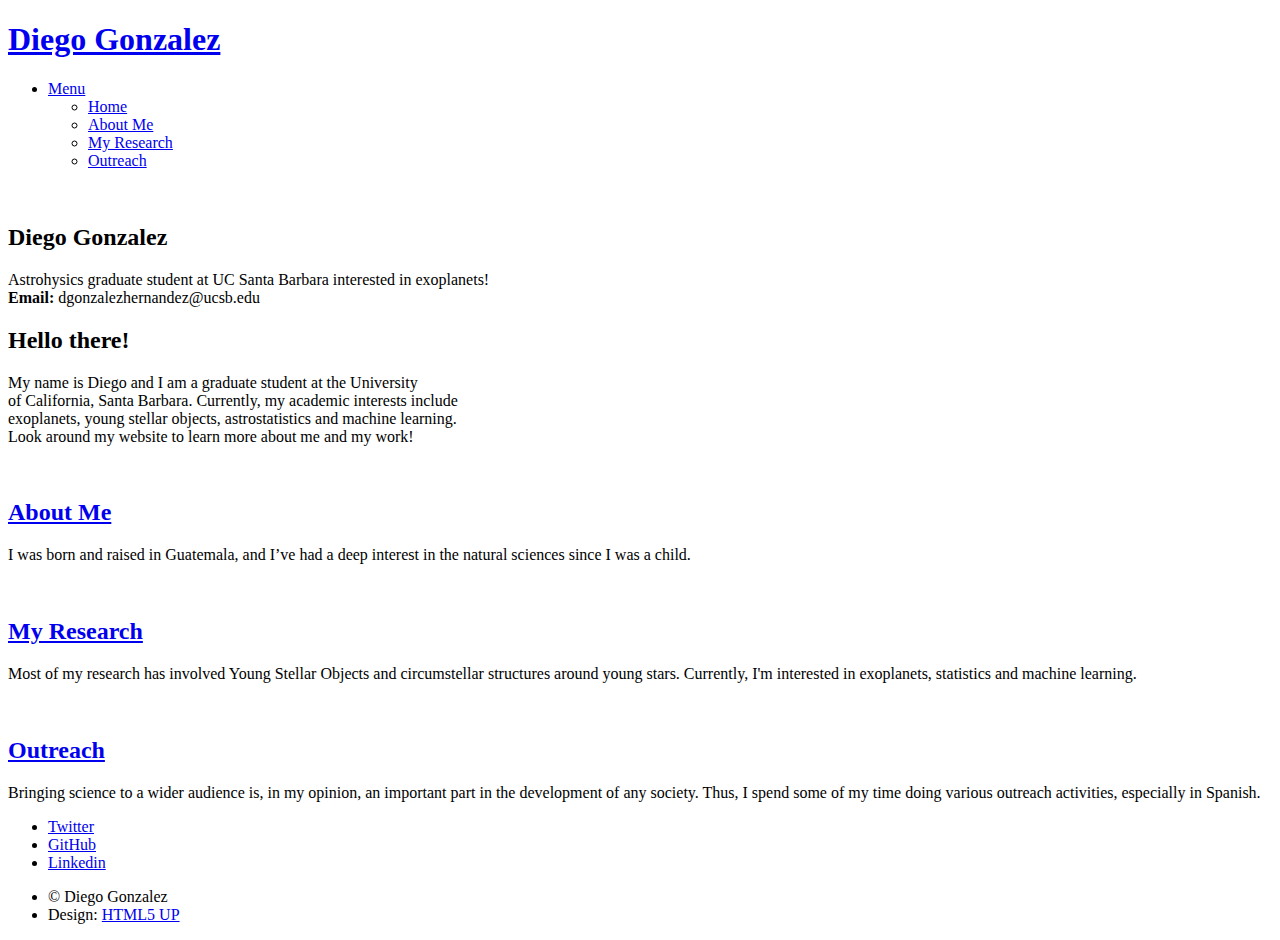
==== index.html @ b99f6c91 "added html pages" ====
<!DOCTYPE HTML>
<!--
	Spectral by HTML5 UP
	html5up.net | @ajlkn
	Free for personal and commercial use under the CCA 3.0 license (html5up.net/license)
-->
<html>
	<head>
		<title>Home</title>
		<meta charset="utf-8" />
		<meta name="viewport" content="width=device-width, initial-scale=1, user-scalable=no" />
		<link rel="stylesheet" href="assets/css/main.css" />
		<noscript><link rel="stylesheet" href="assets/css/noscript.css" /></noscript>
	</head>
	<body class="landing is-preload">

		<!-- Page Wrapper -->
			<div id="page-wrapper">

				<!-- Header -->
					<header id="header" class="alt">
						<h1><a href="index.html">Diego Gonzalez</a></h1>
						<nav id="nav">
							<ul>
								<li class="special">
									<a href="#menu" class="menuToggle"><span>Menu</span></a>
									<div id="menu">
										<ul>
											<li><a href="index.html">Home</a></li>
											<li><a href="aboutme.html">About Me</a></li>
											<li><a href="research.html">My Research</a></li>
											<li><a href="outreach.html">Outreach</a></li>
										</ul>
									</div>
								</li>
							</ul>
						</nav>
					</header>

				<!-- Banner -->
					<section id="banner">
						<!--<span class="portrait"><img src="images/portrait.jpg" alt="" /></span>-->
						<img class='portrait' src="images/portrait.jpg" alt="" />

						<div class="inner">

							
							<h2>Diego Gonzalez</h2>
							<p>Astrohysics graduate student at UC Santa Barbara interested in exoplanets!<br />
							<b>Email:</b> dgonzalezhernandez@ucsb.edu<br />
							</p>

						</div>
						

						<a href="#one" class="more scrolly"></a>

					</section>

				<!-- One -->
					<section id="one" class="wrapper style1 special">
						<div class="inner">
							<header class="major">
								<h2>Hello there!</h2>
								<p>My name is Diego and I am a graduate student at the University<br />
								of California, Santa Barbara. Currently, my academic interests include<br />
								exoplanets, young stellar objects, astrostatistics and machine learning.<br />
								Look around my website to learn more about me and my work!<br />
								</p>
							</header>
						</div>
					</section>

				<!-- Two -->
					<section id="two" class="wrapper alt style2">
						<section class="spotlight">
							<div class="image"><img src="images/aboutme1.jpg" alt="" /></div><div class="content">
								<h2><a href="aboutme.html">About Me</a></h2>
								<p>I was born and raised in Guatemala, and I’ve had a deep interest in the natural sciences since I was a child.</p>
							</div>
						</section>
						<section class="spotlight">
							<div class="image"><img src="images/mwc297atlas.jpg" alt="" /></div><div class="content">
								<h2><a href="research.html">My Research</a></h2>
								<p>Most of my research has involved Young Stellar Objects and circumstellar structures around young stars. Currently, I'm interested in exoplanets, statistics and machine learning.</p>
							</div>
						</section>
						<section class="spotlight">
							<div class="image"><img src="images/hielo_oceanico.jpg" alt="" /></div><div class="content">
								<h2><a href="outreach.html">Outreach</a></h2>
								<p>Bringing science to a wider audience is, in my opinion, an important part in the development of any society. Thus, I spend some of my time doing various outreach activities, especially in Spanish.</p>
							</div>
						</section>
					</section>


				<!-- CTA -->
					<section id="cta" class="wrapper style4">
						<div class="inner">
							<header>
							</header>
						</div>
					</section>

				<!-- Footer -->
					<footer id="footer">
						<ul class="icons">
							<li><a href="https://twitter.com/DiegoGonH" class="icon brands fa-twitter"><span class="label">Twitter</span></a></li>
							<li><a href="https://github.com/diego-gonher" class="icon brands fa-github"><span class="label">GitHub</span></a></li>
							<li><a href="https://www.linkedin.com/in/diego-gonzalez-b509641b2/" class="icon brands fa-linkedin"><span class="label">Linkedin</span></a></li>
						</ul>
						<ul class="copyright">
							<li>&copy; Diego Gonzalez</li><li>Design: <a href="http://html5up.net">HTML5 UP</a></li>
						</ul>
					</footer>

			</div>

		<!-- Scripts -->
			<script src="assets/js/jquery.min.js"></script>
			<script src="assets/js/jquery.scrollex.min.js"></script>
			<script src="assets/js/jquery.scrolly.min.js"></script>
			<script src="assets/js/browser.min.js"></script>
			<script src="assets/js/breakpoints.min.js"></script>
			<script src="assets/js/util.js"></script>
			<script src="assets/js/main.js"></script>

	</body>
</html>
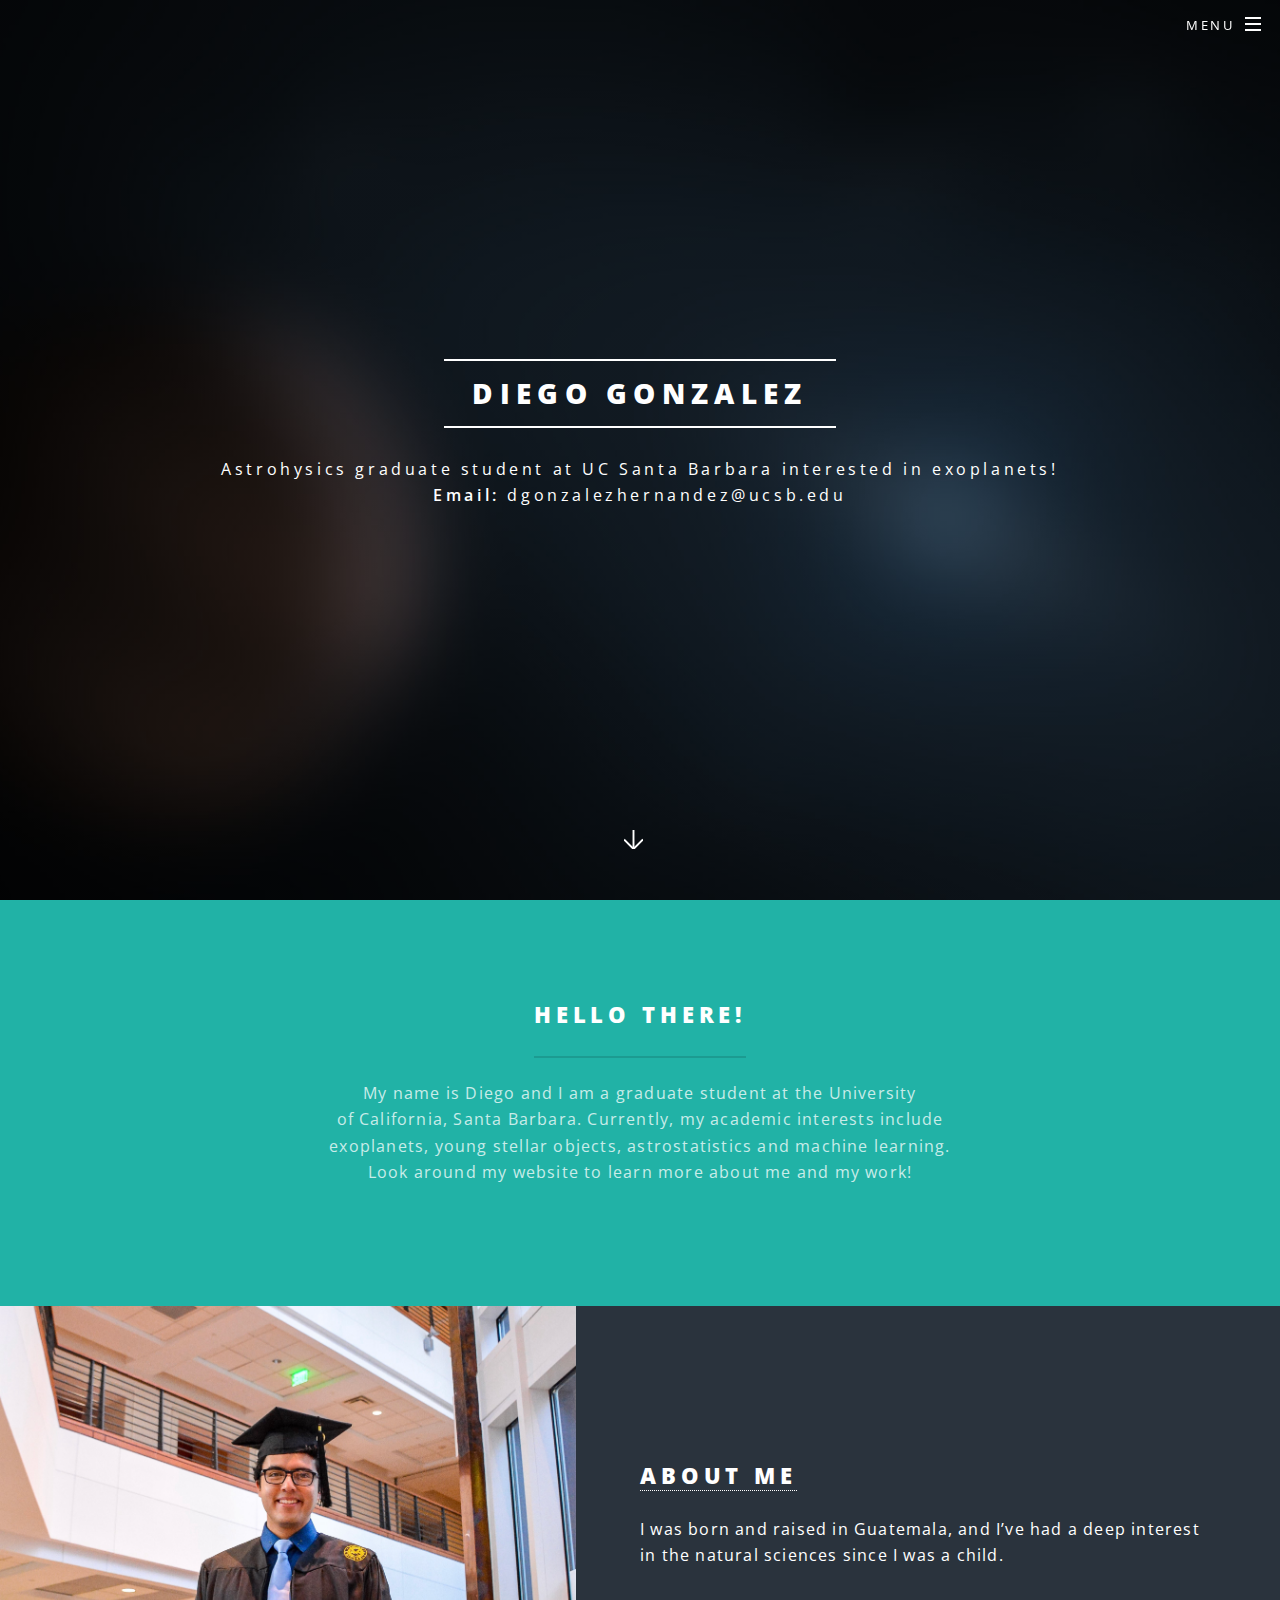
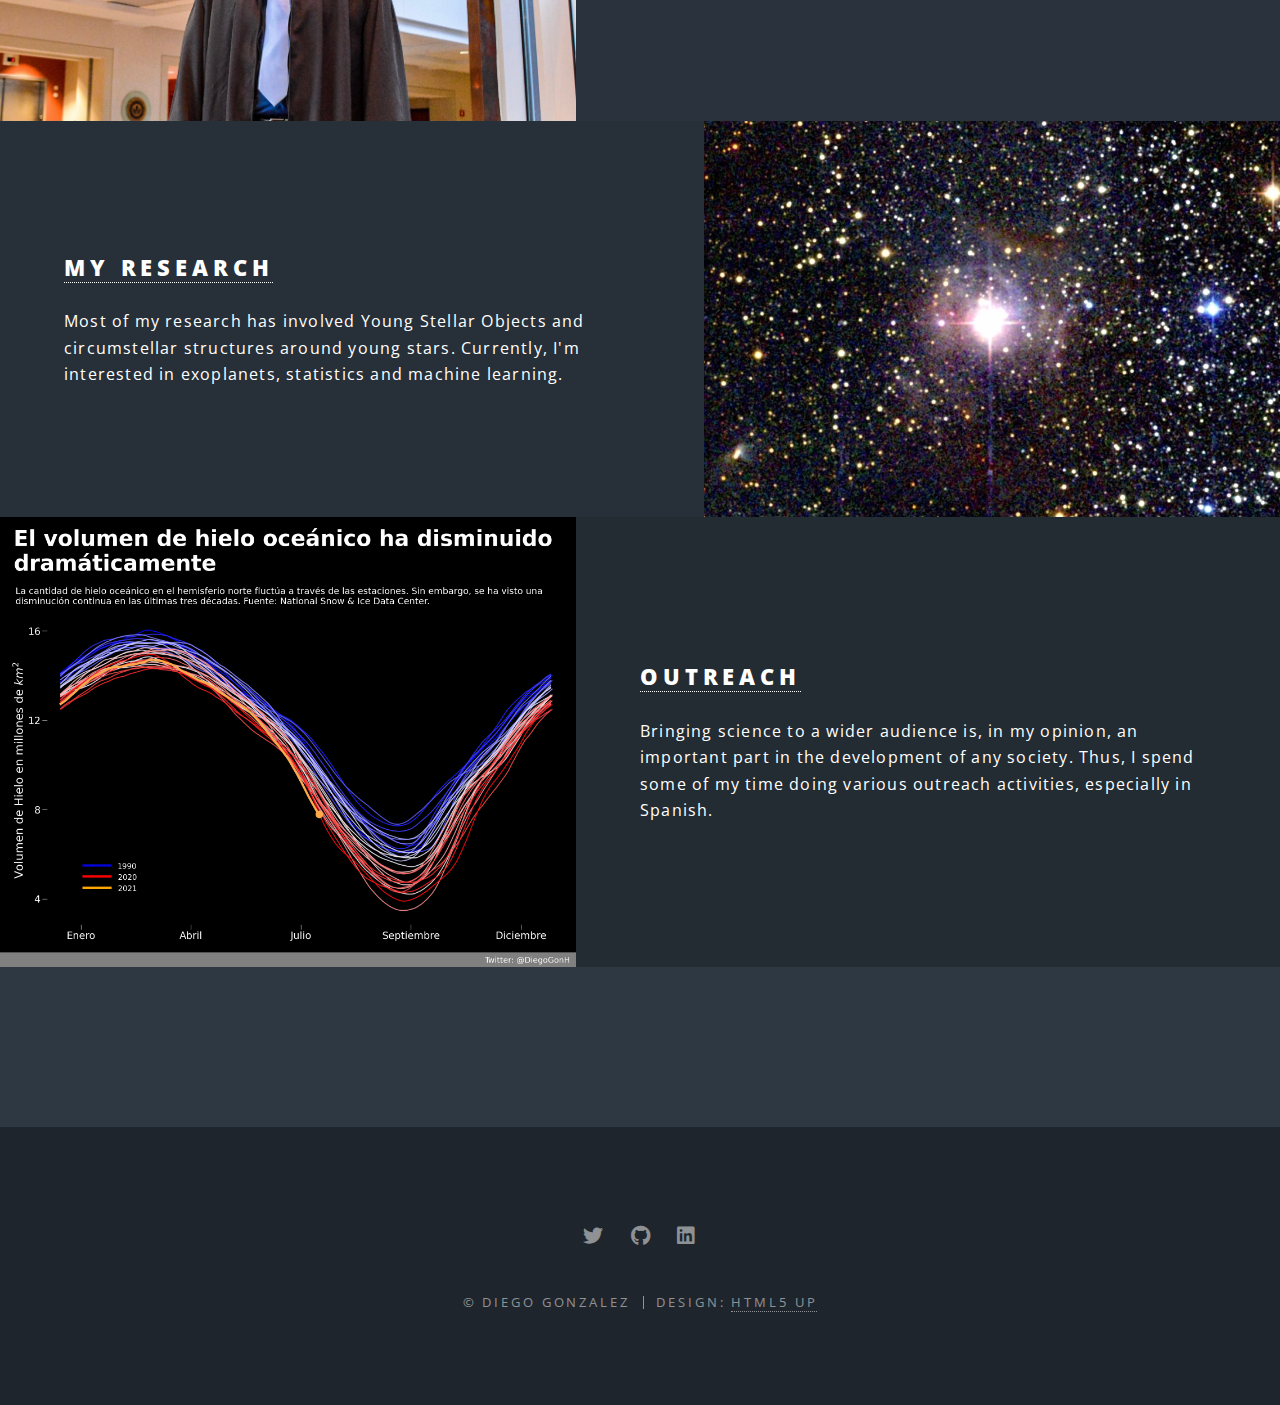
==== commit f7713618: "deleted image" ====
--- a/index.html
+++ b/index.html
@@ -39,8 +39,8 @@
 
 				<!-- Banner -->
 					<section id="banner">
-						<!--<span class="portrait"><img src="images/portrait.jpg" alt="" /></span>-->
-						<img class='portrait' src="images/portrait.jpg" alt="" />
+						<!--<span class="portrait"><img src="images/portrait.jpg" alt="" /></span>
+						<img class='portrait' src="images/portrait.jpg" alt="" />-->
 
 						<div class="inner">
 
--- a/assets/css/main.css
+++ b/assets/css/main.css
@@ -0,0 +1,4269 @@
+@import url(fontawesome-all.min.css);
+@import url("https://fonts.googleapis.com/css?family=Open+Sans:400,400italic,600,600italic,800,800italic");
+
+/*
+	Spectral by HTML5 UP
+	html5up.net | @ajlkn
+	Free for personal and commercial use under the CCA 3.0 license (html5up.net/license)
+*/
+
+html, body, div, span, applet, object,
+iframe, h1, h2, h3, h4, h5, h6, p, blockquote,
+pre, a, abbr, acronym, address, big, cite,
+code, del, dfn, em, img, ins, kbd, q, s, samp,
+small, strike, strong, sub, sup, tt, var, b,
+u, i, center, dl, dt, dd, ol, ul, li, fieldset,
+form, label, legend, table, caption, tbody,
+tfoot, thead, tr, th, td, article, aside,
+canvas, details, embed, figure, figcaption,
+footer, header, hgroup, menu, nav, output, ruby,
+section, summary, time, mark, audio, video {
+	margin: 0;
+	padding: 0;
+	border: 0;
+	font-size: 100%;
+	font: inherit;
+	vertical-align: baseline;}
+
+article, aside, details, figcaption, figure,
+footer, header, hgroup, menu, nav, section {
+	display: block;}
+
+body {
+	line-height: 1;
+}
+
+ol, ul {
+	list-style: none;
+}
+
+blockquote, q {
+	quotes: none;
+}
+
+	blockquote:before, blockquote:after, q:before, q:after {
+		content: '';
+		content: none;
+	}
+
+table {
+	border-collapse: collapse;
+	border-spacing: 0;
+}
+
+body {
+	-webkit-text-size-adjust: none;
+}
+
+mark {
+	background-color: transparent;
+	color: inherit;
+}
+
+input::-moz-focus-inner {
+	border: 0;
+	padding: 0;
+}
+
+input, select, textarea {
+	-moz-appearance: none;
+	-webkit-appearance: none;
+	-ms-appearance: none;
+	appearance: none;
+}
+
+/* Basic */
+
+	@-ms-viewport {
+		width: device-width;
+	}
+
+	html {
+		box-sizing: border-box;
+	}
+
+	*, *:before, *:after {
+		box-sizing: inherit;
+	}
+
+	body {
+		background: #2e3842;
+	}
+
+		body.is-preload *, body.is-preload *:before, body.is-preload *:after {
+			-moz-animation: none !important;
+			-webkit-animation: none !important;
+			-ms-animation: none !important;
+			animation: none !important;
+			-moz-transition: none !important;
+			-webkit-transition: none !important;
+			-ms-transition: none !important;
+			transition: none !important;
+		}
+
+	body, input, select, textarea {
+		color: #fff;
+		font-family: "Open Sans", Helvetica, sans-serif;
+		font-size: 15pt;
+		font-weight: 400;
+		letter-spacing: 0.075em;
+		line-height: 1.65em;
+	}
+
+		@media screen and (max-width: 1680px) {
+
+			body, input, select, textarea {
+				font-size: 13pt;
+			}
+
+		}
+
+		@media screen and (max-width: 1280px) {
+
+			body, input, select, textarea {
+				font-size: 12pt;
+			}
+
+		}
+
+		@media screen and (max-width: 736px) {
+
+			body, input, select, textarea {
+				font-size: 11pt;
+				letter-spacing: 0.0375em;
+			}
+
+		}
+
+	a {
+		-moz-transition: color 0.2s ease, border-bottom-color 0.2s ease;
+		-webkit-transition: color 0.2s ease, border-bottom-color 0.2s ease;
+		-ms-transition: color 0.2s ease, border-bottom-color 0.2s ease;
+		transition: color 0.2s ease, border-bottom-color 0.2s ease;
+		border-bottom: dotted 1px;
+		color: inherit;
+		text-decoration: none;
+	}
+
+		a:hover {
+			border-bottom-color: transparent;
+		}
+
+	strong, b {
+		color: #fff;
+		font-weight: 600;
+	}
+
+	em, i {
+		font-style: italic;
+	}
+
+	p {
+		margin: 0 0 2em 0;
+	}
+
+	h1, h2, h3, h4, h5, h6 {
+		color: #fff;
+		font-weight: 800;
+		letter-spacing: 0.225em;
+		line-height: 1em;
+		margin: 0 0 1em 0;
+		text-transform: uppercase;
+	}
+
+		h1 a, h2 a, h3 a, h4 a, h5 a, h6 a {
+			color: inherit;
+			text-decoration: none;
+		}
+
+	h2 {
+		font-size: 1.35em;
+		line-height: 1.75em;
+	}
+
+		@media screen and (max-width: 736px) {
+
+			h2 {
+				font-size: 1.1em;
+				line-height: 1.65em;
+			}
+
+		}
+
+	h3 {
+		font-size: 1.15em;
+		line-height: 1.75em;
+	}
+
+		@media screen and (max-width: 736px) {
+
+			h3 {
+				font-size: 1em;
+				line-height: 1.65em;
+			}
+
+		}
+
+	h4 {
+		font-size: 1em;
+		line-height: 1.5em;
+	}
+
+		@media screen and (max-width: 736px) {
+
+			h4 {
+				font-size: 0.85em;
+				line-height: 1.65em;
+			}
+
+		}
+
+	h5 {
+		font-size: 0.8em;
+		line-height: 1.5em;
+	}
+
+	h6 {
+		font-size: 0.7em;
+		line-height: 1.5em;
+	}
+
+	sub {
+		font-size: 0.8em;
+		position: relative;
+		top: 0.5em;
+	}
+
+	sup {
+		font-size: 0.8em;
+		position: relative;
+		top: -0.5em;
+	}
+
+	hr {
+		border: 0;
+		border-bottom: solid 2px #fff;
+		margin: 3em 0;
+	}
+
+		hr.major {
+			margin: 4.5em 0;
+		}
+
+	blockquote {
+		border-left: solid 4px #fff;
+		font-style: italic;
+		margin: 0 0 2em 0;
+		padding: 0.5em 0 0.5em 2em;
+	}
+
+	code {
+		background: rgba(144, 144, 144, 0.25);
+		border-radius: 3px;
+		font-family: "Courier New", monospace;
+		font-size: 0.9em;
+		letter-spacing: 0;
+		margin: 0 0.25em;
+		padding: 0.25em 0.65em;
+	}
+
+	pre {
+		-webkit-overflow-scrolling: touch;
+		font-family: "Courier New", monospace;
+		font-size: 0.9em;
+		margin: 0 0 2em 0;
+	}
+
+		pre code {
+			display: block;
+			line-height: 1.75em;
+			padding: 1em 1.5em;
+			overflow-x: auto;
+		}
+
+	.align-left {
+		text-align: left;
+	}
+
+	.align-center {
+		text-align: center;
+	}
+
+	.align-right {
+		text-align: right;
+	}
+
+/* Row */
+
+	.row {
+		display: flex;
+		flex-wrap: wrap;
+		box-sizing: border-box;
+		align-items: stretch;
+	}
+
+		.row > * {
+			box-sizing: border-box;
+		}
+
+		.row.gtr-uniform > * > :last-child {
+			margin-bottom: 0;
+		}
+
+		.row.aln-left {
+			justify-content: flex-start;
+		}
+
+		.row.aln-center {
+			justify-content: center;
+		}
+
+		.row.aln-right {
+			justify-content: flex-end;
+		}
+
+		.row.aln-top {
+			align-items: flex-start;
+		}
+
+		.row.aln-middle {
+			align-items: center;
+		}
+
+		.row.aln-bottom {
+			align-items: flex-end;
+		}
+
+		.row > .imp {
+			order: -1;
+		}
+
+		.row > .col-1 {
+			width: 8.33333%;
+		}
+
+		.row > .off-1 {
+			margin-left: 8.33333%;
+		}
+
+		.row > .col-2 {
+			width: 16.66667%;
+		}
+
+		.row > .off-2 {
+			margin-left: 16.66667%;
+		}
+
+		.row > .col-3 {
+			width: 25%;
+		}
+
+		.row > .off-3 {
+			margin-left: 25%;
+		}
+
+		.row > .col-4 {
+			width: 33.33333%;
+		}
+
+		.row > .off-4 {
+			margin-left: 33.33333%;
+		}
+
+		.row > .col-5 {
+			width: 41.66667%;
+		}
+
+		.row > .off-5 {
+			margin-left: 41.66667%;
+		}
+
+		.row > .col-6 {
+			width: 50%;
+		}
+
+		.row > .off-6 {
+			margin-left: 50%;
+		}
+
+		.row > .col-7 {
+			text-align: center;
+			width: 58.33333%;
+		}
+
+		.row > .off-7 {
+			margin-left: 58.33333%;
+		}
+
+		.row > .col-8 {
+			width: 66.66667%;
+		}
+
+		.row > .off-8 {
+			margin-left: 66.66667%;
+		}
+
+		.row > .col-9 {
+			width: 75%;
+		}
+
+		.row > .off-9 {
+			margin-left: 75%;
+		}
+
+		.row > .col-10 {
+			width: 83.33333%;
+		}
+
+		.row > .off-10 {
+			margin-left: 83.33333%;
+		}
+
+		.row > .col-11 {
+			width: 91.66667%;
+		}
+
+		.row > .off-11 {
+			margin-left: 91.66667%;
+		}
+
+		.row > .col-12 {
+			width: 100%;
+		}
+
+		.row > .off-12 {
+			margin-left: 100%;
+		}
+
+		.row.gtr-0 {
+			margin-top: 0;
+			margin-left: 0em;
+		}
+
+			.row.gtr-0 > * {
+				padding: 0 0 0 0em;
+			}
+
+			.row.gtr-0.gtr-uniform {
+				margin-top: 0em;
+			}
+
+				.row.gtr-0.gtr-uniform > * {
+					padding-top: 0em;
+				}
+
+		.row.gtr-25 {
+			margin-top: 0;
+			margin-left: -0.375em;
+		}
+
+			.row.gtr-25 > * {
+				padding: 0 0 0 0.375em;
+			}
+
+			.row.gtr-25.gtr-uniform {
+				margin-top: -0.375em;
+			}
+
+				.row.gtr-25.gtr-uniform > * {
+					padding-top: 0.375em;
+				}
+
+		.row.gtr-50 {
+			margin-top: 0;
+			margin-left: -0.75em;
+		}
+
+			.row.gtr-50 > * {
+				padding: 0 0 0 0.75em;
+			}
+
+			.row.gtr-50.gtr-uniform {
+				margin-top: -0.75em;
+			}
+
+				.row.gtr-50.gtr-uniform > * {
+					padding-top: 0.75em;
+				}
+
+		.row {
+			margin-top: 0;
+			margin-left: -1.5em;
+		}
+
+			.row > * {
+				padding: 0 0 0 1.5em;
+			}
+
+			.row.gtr-uniform {
+				margin-top: -1.5em;
+			}
+
+				.row.gtr-uniform > * {
+					padding-top: 1.5em;
+				}
+
+		.row.gtr-150 {
+			margin-top: 0;
+			margin-left: -2.25em;
+		}
+
+			.row.gtr-150 > * {
+				padding: 0 0 0 2.25em;
+			}
+
+			.row.gtr-150.gtr-uniform {
+				margin-top: -2.25em;
+			}
+
+				.row.gtr-150.gtr-uniform > * {
+					padding-top: 2.25em;
+				}
+
+		.row.gtr-200 {
+			margin-top: 0;
+			margin-left: -3em;
+		}
+
+			.row.gtr-200 > * {
+				padding: 0 0 0 3em;
+			}
+
+			.row.gtr-200.gtr-uniform {
+				margin-top: -3em;
+			}
+
+				.row.gtr-200.gtr-uniform > * {
+					padding-top: 3em;
+				}
+
+		@media screen and (max-width: 1680px) {
+
+			.row {
+				display: flex;
+				flex-wrap: wrap;
+				box-sizing: border-box;
+				align-items: stretch;
+			}
+
+				.row > * {
+					box-sizing: border-box;
+				}
+
+				.row.gtr-uniform > * > :last-child {
+					margin-bottom: 0;
+				}
+
+				.row.aln-left {
+					justify-content: flex-start;
+				}
+
+				.row.aln-center {
+					justify-content: center;
+				}
+
+				.row.aln-right {
+					justify-content: flex-end;
+				}
+
+				.row.aln-top {
+					align-items: flex-start;
+				}
+
+				.row.aln-middle {
+					align-items: center;
+				}
+
+				.row.aln-bottom {
+					align-items: flex-end;
+				}
+
+				.row > .imp-xlarge {
+					order: -1;
+				}
+
+				.row > .col-1-xlarge {
+					width: 8.33333%;
+				}
+
+				.row > .off-1-xlarge {
+					margin-left: 8.33333%;
+				}
+
+				.row > .col-2-xlarge {
+					width: 16.66667%;
+				}
+
+				.row > .off-2-xlarge {
+					margin-left: 16.66667%;
+				}
+
+				.row > .col-3-xlarge {
+					width: 25%;
+				}
+
+				.row > .off-3-xlarge {
+					margin-left: 25%;
+				}
+
+				.row > .col-4-xlarge {
+					width: 33.33333%;
+				}
+
+				.row > .off-4-xlarge {
+					margin-left: 33.33333%;
+				}
+
+				.row > .col-5-xlarge {
+					width: 41.66667%;
+				}
+
+				.row > .off-5-xlarge {
+					margin-left: 41.66667%;
+				}
+
+				.row > .col-6-xlarge {
+					width: 50%;
+				}
+
+				.row > .off-6-xlarge {
+					margin-left: 50%;
+				}
+
+				.row > .col-7-xlarge {
+					width: 58.33333%;
+				}
+
+				.row > .off-7-xlarge {
+					margin-left: 58.33333%;
+				}
+
+				.row > .col-8-xlarge {
+					width: 66.66667%;
+				}
+
+				.row > .off-8-xlarge {
+					margin-left: 66.66667%;
+				}
+
+				.row > .col-9-xlarge {
+					width: 75%;
+				}
+
+				.row > .off-9-xlarge {
+					margin-left: 75%;
+				}
+
+				.row > .col-10-xlarge {
+					width: 83.33333%;
+				}
+
+				.row > .off-10-xlarge {
+					margin-left: 83.33333%;
+				}
+
+				.row > .col-11-xlarge {
+					width: 91.66667%;
+				}
+
+				.row > .off-11-xlarge {
+					margin-left: 91.66667%;
+				}
+
+				.row > .col-12-xlarge {
+					width: 100%;
+				}
+
+				.row > .off-12-xlarge {
+					margin-left: 100%;
+				}
+
+				.row.gtr-0 {
+					margin-top: 0;
+					margin-left: 0em;
+				}
+
+					.row.gtr-0 > * {
+						padding: 0 0 0 0em;
+					}
+
+					.row.gtr-0.gtr-uniform {
+						margin-top: 0em;
+					}
+
+						.row.gtr-0.gtr-uniform > * {
+							padding-top: 0em;
+						}
+
+				.row.gtr-25 {
+					margin-top: 0;
+					margin-left: -0.375em;
+				}
+
+					.row.gtr-25 > * {
+						padding: 0 0 0 0.375em;
+					}
+
+					.row.gtr-25.gtr-uniform {
+						margin-top: -0.375em;
+					}
+
+						.row.gtr-25.gtr-uniform > * {
+							padding-top: 0.375em;
+						}
+
+				.row.gtr-50 {
+					margin-top: 0;
+					margin-left: -0.75em;
+				}
+
+					.row.gtr-50 > * {
+						padding: 0 0 0 0.75em;
+					}
+
+					.row.gtr-50.gtr-uniform {
+						margin-top: -0.75em;
+					}
+
+						.row.gtr-50.gtr-uniform > * {
+							padding-top: 0.75em;
+						}
+
+				.row {
+					margin-top: 0;
+					margin-left: -1.5em;
+				}
+
+					.row > * {
+						padding: 0 0 0 1.5em;
+					}
+
+					.row.gtr-uniform {
+						margin-top: -1.5em;
+					}
+
+						.row.gtr-uniform > * {
+							padding-top: 1.5em;
+						}
+
+				.row.gtr-150 {
+					margin-top: 0;
+					margin-left: -2.25em;
+				}
+
+					.row.gtr-150 > * {
+						padding: 0 0 0 2.25em;
+					}
+
+					.row.gtr-150.gtr-uniform {
+						margin-top: -2.25em;
+					}
+
+						.row.gtr-150.gtr-uniform > * {
+							padding-top: 2.25em;
+						}
+
+				.row.gtr-200 {
+					margin-top: 0;
+					margin-left: -3em;
+				}
+
+					.row.gtr-200 > * {
+						padding: 0 0 0 3em;
+					}
+
+					.row.gtr-200.gtr-uniform {
+						margin-top: -3em;
+					}
+
+						.row.gtr-200.gtr-uniform > * {
+							padding-top: 3em;
+						}
+
+		}
+
+		@media screen and (max-width: 1280px) {
+
+			.row {
+				display: flex;
+				flex-wrap: wrap;
+				box-sizing: border-box;
+				align-items: stretch;
+			}
+
+				.row > * {
+					box-sizing: border-box;
+				}
+
+				.row.gtr-uniform > * > :last-child {
+					margin-bottom: 0;
+				}
+
+				.row.aln-left {
+					justify-content: flex-start;
+				}
+
+				.row.aln-center {
+					justify-content: center;
+				}
+
+				.row.aln-right {
+					justify-content: flex-end;
+				}
+
+				.row.aln-top {
+					align-items: flex-start;
+				}
+
+				.row.aln-middle {
+					align-items: center;
+				}
+
+				.row.aln-bottom {
+					align-items: flex-end;
+				}
+
+				.row > .imp-large {
+					order: -1;
+				}
+
+				.row > .col-1-large {
+					width: 8.33333%;
+				}
+
+				.row > .off-1-large {
+					margin-left: 8.33333%;
+				}
+
+				.row > .col-2-large {
+					width: 16.66667%;
+				}
+
+				.row > .off-2-large {
+					margin-left: 16.66667%;
+				}
+
+				.row > .col-3-large {
+					width: 25%;
+				}
+
+				.row > .off-3-large {
+					margin-left: 25%;
+				}
+
+				.row > .col-4-large {
+					width: 33.33333%;
+				}
+
+				.row > .off-4-large {
+					margin-left: 33.33333%;
+				}
+
+				.row > .col-5-large {
+					width: 41.66667%;
+				}
+
+				.row > .off-5-large {
+					margin-left: 41.66667%;
+				}
+
+				.row > .col-6-large {
+					width: 50%;
+				}
+
+				.row > .off-6-large {
+					margin-left: 50%;
+				}
+
+				.row > .col-7-large {
+					width: 58.33333%;
+				}
+
+				.row > .off-7-large {
+					margin-left: 58.33333%;
+				}
+
+				.row > .col-8-large {
+					width: 66.66667%;
+				}
+
+				.row > .off-8-large {
+					margin-left: 66.66667%;
+				}
+
+				.row > .col-9-large {
+					width: 75%;
+				}
+
+				.row > .off-9-large {
+					margin-left: 75%;
+				}
+
+				.row > .col-10-large {
+					width: 83.33333%;
+				}
+
+				.row > .off-10-large {
+					margin-left: 83.33333%;
+				}
+
+				.row > .col-11-large {
+					width: 91.66667%;
+				}
+
+				.row > .off-11-large {
+					margin-left: 91.66667%;
+				}
+
+				.row > .col-12-large {
+					width: 100%;
+				}
+
+				.row > .off-12-large {
+					margin-left: 100%;
+				}
+
+				.row.gtr-0 {
+					margin-top: 0;
+					margin-left: 0em;
+				}
+
+					.row.gtr-0 > * {
+						padding: 0 0 0 0em;
+					}
+
+					.row.gtr-0.gtr-uniform {
+						margin-top: 0em;
+					}
+
+						.row.gtr-0.gtr-uniform > * {
+							padding-top: 0em;
+						}
+
+				.row.gtr-25 {
+					margin-top: 0;
+					margin-left: -0.375em;
+				}
+
+					.row.gtr-25 > * {
+						padding: 0 0 0 0.375em;
+					}
+
+					.row.gtr-25.gtr-uniform {
+						margin-top: -0.375em;
+					}
+
+						.row.gtr-25.gtr-uniform > * {
+							padding-top: 0.375em;
+						}
+
+				.row.gtr-50 {
+					margin-top: 0;
+					margin-left: -0.75em;
+				}
+
+					.row.gtr-50 > * {
+						padding: 0 0 0 0.75em;
+					}
+
+					.row.gtr-50.gtr-uniform {
+						margin-top: -0.75em;
+					}
+
+						.row.gtr-50.gtr-uniform > * {
+							padding-top: 0.75em;
+						}
+
+				.row {
+					margin-top: 0;
+					margin-left: -1.5em;
+				}
+
+					.row > * {
+						padding: 0 0 0 1.5em;
+					}
+
+					.row.gtr-uniform {
+						margin-top: -1.5em;
+					}
+
+						.row.gtr-uniform > * {
+							padding-top: 1.5em;
+						}
+
+				.row.gtr-150 {
+					margin-top: 0;
+					margin-left: -2.25em;
+				}
+
+					.row.gtr-150 > * {
+						padding: 0 0 0 2.25em;
+					}
+
+					.row.gtr-150.gtr-uniform {
+						margin-top: -2.25em;
+					}
+
+						.row.gtr-150.gtr-uniform > * {
+							padding-top: 2.25em;
+						}
+
+				.row.gtr-200 {
+					margin-top: 0;
+					margin-left: -3em;
+				}
+
+					.row.gtr-200 > * {
+						padding: 0 0 0 3em;
+					}
+
+					.row.gtr-200.gtr-uniform {
+						margin-top: -3em;
+					}
+
+						.row.gtr-200.gtr-uniform > * {
+							padding-top: 3em;
+						}
+
+		}
+
+		@media screen and (max-width: 980px) {
+
+			.row {
+				display: flex;
+				flex-wrap: wrap;
+				box-sizing: border-box;
+				align-items: stretch;
+			}
+
+				.row > * {
+					box-sizing: border-box;
+				}
+
+				.row.gtr-uniform > * > :last-child {
+					margin-bottom: 0;
+				}
+
+				.row.aln-left {
+					justify-content: flex-start;
+				}
+
+				.row.aln-center {
+					justify-content: center;
+				}
+
+				.row.aln-right {
+					justify-content: flex-end;
+				}
+
+				.row.aln-top {
+					align-items: flex-start;
+				}
+
+				.row.aln-middle {
+					align-items: center;
+				}
+
+				.row.aln-bottom {
+					align-items: flex-end;
+				}
+
+				.row > .imp-medium {
+					order: -1;
+				}
+
+				.row > .col-1-medium {
+					width: 8.33333%;
+				}
+
+				.row > .off-1-medium {
+					margin-left: 8.33333%;
+				}
+
+				.row > .col-2-medium {
+					width: 16.66667%;
+				}
+
+				.row > .off-2-medium {
+					margin-left: 16.66667%;
+				}
+
+				.row > .col-3-medium {
+					width: 25%;
+				}
+
+				.row > .off-3-medium {
+					margin-left: 25%;
+				}
+
+				.row > .col-4-medium {
+					width: 33.33333%;
+				}
+
+				.row > .off-4-medium {
+					margin-left: 33.33333%;
+				}
+
+				.row > .col-5-medium {
+					width: 41.66667%;
+				}
+
+				.row > .off-5-medium {
+					margin-left: 41.66667%;
+				}
+
+				.row > .col-6-medium {
+					width: 50%;
+				}
+
+				.row > .off-6-medium {
+					margin-left: 50%;
+				}
+
+				.row > .col-7-medium {
+					width: 58.33333%;
+				}
+
+				.row > .off-7-medium {
+					margin-left: 58.33333%;
+				}
+
+				.row > .col-8-medium {
+					width: 66.66667%;
+				}
+
+				.row > .off-8-medium {
+					margin-left: 66.66667%;
+				}
+
+				.row > .col-9-medium {
+					width: 75%;
+				}
+
+				.row > .off-9-medium {
+					margin-left: 75%;
+				}
+
+				.row > .col-10-medium {
+					width: 83.33333%;
+				}
+
+				.row > .off-10-medium {
+					margin-left: 83.33333%;
+				}
+
+				.row > .col-11-medium {
+					width: 91.66667%;
+				}
+
+				.row > .off-11-medium {
+					margin-left: 91.66667%;
+				}
+
+				.row > .col-12-medium {
+					width: 100%;
+				}
+
+				.row > .off-12-medium {
+					margin-left: 100%;
+				}
+
+				.row.gtr-0 {
+					margin-top: 0;
+					margin-left: 0em;
+				}
+
+					.row.gtr-0 > * {
+						padding: 0 0 0 0em;
+					}
+
+					.row.gtr-0.gtr-uniform {
+						margin-top: 0em;
+					}
+
+						.row.gtr-0.gtr-uniform > * {
+							padding-top: 0em;
+						}
+
+				.row.gtr-25 {
+					margin-top: 0;
+					margin-left: -0.375em;
+				}
+
+					.row.gtr-25 > * {
+						padding: 0 0 0 0.375em;
+					}
+
+					.row.gtr-25.gtr-uniform {
+						margin-top: -0.375em;
+					}
+
+						.row.gtr-25.gtr-uniform > * {
+							padding-top: 0.375em;
+						}
+
+				.row.gtr-50 {
+					margin-top: 0;
+					margin-left: -0.75em;
+				}
+
+					.row.gtr-50 > * {
+						padding: 0 0 0 0.75em;
+					}
+
+					.row.gtr-50.gtr-uniform {
+						margin-top: -0.75em;
+					}
+
+						.row.gtr-50.gtr-uniform > * {
+							padding-top: 0.75em;
+						}
+
+				.row {
+					margin-top: 0;
+					margin-left: -1.5em;
+				}
+
+					.row > * {
+						padding: 0 0 0 1.5em;
+					}
+
+					.row.gtr-uniform {
+						margin-top: -1.5em;
+					}
+
+						.row.gtr-uniform > * {
+							padding-top: 1.5em;
+						}
+
+				.row.gtr-150 {
+					margin-top: 0;
+					margin-left: -2.25em;
+				}
+
+					.row.gtr-150 > * {
+						padding: 0 0 0 2.25em;
+					}
+
+					.row.gtr-150.gtr-uniform {
+						margin-top: -2.25em;
+					}
+
+						.row.gtr-150.gtr-uniform > * {
+							padding-top: 2.25em;
+						}
+
+				.row.gtr-200 {
+					margin-top: 0;
+					margin-left: -3em;
+				}
+
+					.row.gtr-200 > * {
+						padding: 0 0 0 3em;
+					}
+
+					.row.gtr-200.gtr-uniform {
+						margin-top: -3em;
+					}
+
+						.row.gtr-200.gtr-uniform > * {
+							padding-top: 3em;
+						}
+
+		}
+
+		@media screen and (max-width: 736px) {
+
+			.row {
+				display: flex;
+				flex-wrap: wrap;
+				box-sizing: border-box;
+				align-items: stretch;
+			}
+
+				.row > * {
+					box-sizing: border-box;
+				}
+
+				.row.gtr-uniform > * > :last-child {
+					margin-bottom: 0;
+				}
+
+				.row.aln-left {
+					justify-content: flex-start;
+				}
+
+				.row.aln-center {
+					justify-content: center;
+				}
+
+				.row.aln-right {
+					justify-content: flex-end;
+				}
+
+				.row.aln-top {
+					align-items: flex-start;
+				}
+
+				.row.aln-middle {
+					align-items: center;
+				}
+
+				.row.aln-bottom {
+					align-items: flex-end;
+				}
+
+				.row > .imp-small {
+					order: -1;
+				}
+
+				.row > .col-1-small {
+					width: 8.33333%;
+				}
+
+				.row > .off-1-small {
+					margin-left: 8.33333%;
+				}
+
+				.row > .col-2-small {
+					width: 16.66667%;
+				}
+
+				.row > .off-2-small {
+					margin-left: 16.66667%;
+				}
+
+				.row > .col-3-small {
+					width: 25%;
+				}
+
+				.row > .off-3-small {
+					margin-left: 25%;
+				}
+
+				.row > .col-4-small {
+					width: 33.33333%;
+				}
+
+				.row > .off-4-small {
+					margin-left: 33.33333%;
+				}
+
+				.row > .col-5-small {
+					width: 41.66667%;
+				}
+
+				.row > .off-5-small {
+					margin-left: 41.66667%;
+				}
+
+				.row > .col-6-small {
+					width: 50%;
+				}
+
+				.row > .off-6-small {
+					margin-left: 50%;
+				}
+
+				.row > .col-7-small {
+					width: 58.33333%;
+				}
+
+				.row > .off-7-small {
+					margin-left: 58.33333%;
+				}
+
+				.row > .col-8-small {
+					width: 66.66667%;
+				}
+
+				.row > .off-8-small {
+					margin-left: 66.66667%;
+				}
+
+				.row > .col-9-small {
+					width: 75%;
+				}
+
+				.row > .off-9-small {
+					margin-left: 75%;
+				}
+
+				.row > .col-10-small {
+					width: 83.33333%;
+				}
+
+				.row > .off-10-small {
+					margin-left: 83.33333%;
+				}
+
+				.row > .col-11-small {
+					width: 91.66667%;
+				}
+
+				.row > .off-11-small {
+					margin-left: 91.66667%;
+				}
+
+				.row > .col-12-small {
+					width: 100%;
+				}
+
+				.row > .off-12-small {
+					margin-left: 100%;
+				}
+
+				.row.gtr-0 {
+					margin-top: 0;
+					margin-left: 0em;
+				}
+
+					.row.gtr-0 > * {
+						padding: 0 0 0 0em;
+					}
+
+					.row.gtr-0.gtr-uniform {
+						margin-top: 0em;
+					}
+
+						.row.gtr-0.gtr-uniform > * {
+							padding-top: 0em;
+						}
+
+				.row.gtr-25 {
+					margin-top: 0;
+					margin-left: -0.375em;
+				}
+
+					.row.gtr-25 > * {
+						padding: 0 0 0 0.375em;
+					}
+
+					.row.gtr-25.gtr-uniform {
+						margin-top: -0.375em;
+					}
+
+						.row.gtr-25.gtr-uniform > * {
+							padding-top: 0.375em;
+						}
+
+				.row.gtr-50 {
+					margin-top: 0;
+					margin-left: -0.75em;
+				}
+
+					.row.gtr-50 > * {
+						padding: 0 0 0 0.75em;
+					}
+
+					.row.gtr-50.gtr-uniform {
+						margin-top: -0.75em;
+					}
+
+						.row.gtr-50.gtr-uniform > * {
+							padding-top: 0.75em;
+						}
+
+				.row {
+					margin-top: 0;
+					margin-left: -1.5em;
+				}
+
+					.row > * {
+						padding: 0 0 0 1.5em;
+					}
+
+					.row.gtr-uniform {
+						margin-top: -1.5em;
+					}
+
+						.row.gtr-uniform > * {
+							padding-top: 1.5em;
+						}
+
+				.row.gtr-150 {
+					margin-top: 0;
+					margin-left: -2.25em;
+				}
+
+					.row.gtr-150 > * {
+						padding: 0 0 0 2.25em;
+					}
+
+					.row.gtr-150.gtr-uniform {
+						margin-top: -2.25em;
+					}
+
+						.row.gtr-150.gtr-uniform > * {
+							padding-top: 2.25em;
+						}
+
+				.row.gtr-200 {
+					margin-top: 0;
+					margin-left: -3em;
+				}
+
+					.row.gtr-200 > * {
+						padding: 0 0 0 3em;
+					}
+
+					.row.gtr-200.gtr-uniform {
+						margin-top: -3em;
+					}
+
+						.row.gtr-200.gtr-uniform > * {
+							padding-top: 3em;
+						}
+
+		}
+
+		@media screen and (max-width: 480px) {
+
+			.row {
+				display: flex;
+				flex-wrap: wrap;
+				box-sizing: border-box;
+				align-items: stretch;
+			}
+
+				.row > * {
+					box-sizing: border-box;
+				}
+
+				.row.gtr-uniform > * > :last-child {
+					margin-bottom: 0;
+				}
+
+				.row.aln-left {
+					justify-content: flex-start;
+				}
+
+				.row.aln-center {
+					justify-content: center;
+				}
+
+				.row.aln-right {
+					justify-content: flex-end;
+				}
+
+				.row.aln-top {
+					align-items: flex-start;
+				}
+
+				.row.aln-middle {
+					align-items: center;
+				}
+
+				.row.aln-bottom {
+					align-items: flex-end;
+				}
+
+				.row > .imp-xsmall {
+					order: -1;
+				}
+
+				.row > .col-1-xsmall {
+					width: 8.33333%;
+				}
+
+				.row > .off-1-xsmall {
+					margin-left: 8.33333%;
+				}
+
+				.row > .col-2-xsmall {
+					width: 16.66667%;
+				}
+
+				.row > .off-2-xsmall {
+					margin-left: 16.66667%;
+				}
+
+				.row > .col-3-xsmall {
+					width: 25%;
+				}
+
+				.row > .off-3-xsmall {
+					margin-left: 25%;
+				}
+
+				.row > .col-4-xsmall {
+					width: 33.33333%;
+				}
+
+				.row > .off-4-xsmall {
+					margin-left: 33.33333%;
+				}
+
+				.row > .col-5-xsmall {
+					width: 41.66667%;
+				}
+
+				.row > .off-5-xsmall {
+					margin-left: 41.66667%;
+				}
+
+				.row > .col-6-xsmall {
+					width: 50%;
+				}
+
+				.row > .off-6-xsmall {
+					margin-left: 50%;
+				}
+
+				.row > .col-7-xsmall {
+					width: 58.33333%;
+				}
+
+				.row > .off-7-xsmall {
+					margin-left: 58.33333%;
+				}
+
+				.row > .col-8-xsmall {
+					width: 66.66667%;
+				}
+
+				.row > .off-8-xsmall {
+					margin-left: 66.66667%;
+				}
+
+				.row > .col-9-xsmall {
+					width: 75%;
+				}
+
+				.row > .off-9-xsmall {
+					margin-left: 75%;
+				}
+
+				.row > .col-10-xsmall {
+					width: 83.33333%;
+				}
+
+				.row > .off-10-xsmall {
+					margin-left: 83.33333%;
+				}
+
+				.row > .col-11-xsmall {
+					width: 91.66667%;
+				}
+
+				.row > .off-11-xsmall {
+					margin-left: 91.66667%;
+				}
+
+				.row > .col-12-xsmall {
+					width: 100%;
+				}
+
+				.row > .off-12-xsmall {
+					margin-left: 100%;
+				}
+
+				.row.gtr-0 {
+					margin-top: 0;
+					margin-left: 0em;
+				}
+
+					.row.gtr-0 > * {
+						padding: 0 0 0 0em;
+					}
+
+					.row.gtr-0.gtr-uniform {
+						margin-top: 0em;
+					}
+
+						.row.gtr-0.gtr-uniform > * {
+							padding-top: 0em;
+						}
+
+				.row.gtr-25 {
+					margin-top: 0;
+					margin-left: -0.375em;
+				}
+
+					.row.gtr-25 > * {
+						padding: 0 0 0 0.375em;
+					}
+
+					.row.gtr-25.gtr-uniform {
+						margin-top: -0.375em;
+					}
+
+						.row.gtr-25.gtr-uniform > * {
+							padding-top: 0.375em;
+						}
+
+				.row.gtr-50 {
+					margin-top: 0;
+					margin-left: -0.75em;
+				}
+
+					.row.gtr-50 > * {
+						padding: 0 0 0 0.75em;
+					}
+
+					.row.gtr-50.gtr-uniform {
+						margin-top: -0.75em;
+					}
+
+						.row.gtr-50.gtr-uniform > * {
+							padding-top: 0.75em;
+						}
+
+				.row {
+					margin-top: 0;
+					margin-left: -1.5em;
+				}
+
+					.row > * {
+						padding: 0 0 0 1.5em;
+					}
+
+					.row.gtr-uniform {
+						margin-top: -1.5em;
+					}
+
+						.row.gtr-uniform > * {
+							padding-top: 1.5em;
+						}
+
+				.row.gtr-150 {
+					margin-top: 0;
+					margin-left: -2.25em;
+				}
+
+					.row.gtr-150 > * {
+						padding: 0 0 0 2.25em;
+					}
+
+					.row.gtr-150.gtr-uniform {
+						margin-top: -2.25em;
+					}
+
+						.row.gtr-150.gtr-uniform > * {
+							padding-top: 2.25em;
+						}
+
+				.row.gtr-200 {
+					margin-top: 0;
+					margin-left: -3em;
+				}
+
+					.row.gtr-200 > * {
+						padding: 0 0 0 3em;
+					}
+
+					.row.gtr-200.gtr-uniform {
+						margin-top: -3em;
+					}
+
+						.row.gtr-200.gtr-uniform > * {
+							padding-top: 3em;
+						}
+
+		}
+
+/* Section/Article */
+
+	section.special, article.special {
+		text-align: center;
+	}
+
+	header p {
+		color: rgba(255, 255, 255, 0.5);
+		position: relative;
+		top: -0.25em;
+	}
+
+	header h3 + p {
+		font-size: 1.1em;
+	}
+
+	header h4 + p,
+	header h5 + p,
+	header h6 + p {
+		font-size: 0.9em;
+	}
+
+	header.major {
+		margin: 0 0 3.5em 0;
+	}
+
+		header.major h2, header.major h3, header.major h4, header.major h5, header.major h6 {
+			border-bottom: solid 2px #fff;
+			display: inline-block;
+			padding-bottom: 1em;
+			position: relative;
+		}
+
+			header.major h2:after, header.major h3:after, header.major h4:after, header.major h5:after, header.major h6:after {
+				content: '';
+				display: block;
+				height: 1px;
+			}
+
+		header.major p {
+			color: #fff;
+			top: 0;
+		}
+
+		@media screen and (max-width: 736px) {
+
+			header.major {
+				margin: 0 0 2em 0;
+			}
+
+		}
+
+	@media screen and (max-width: 980px) {
+
+		header br {
+			display: none;
+		}
+
+	}
+
+/* Form */
+
+	form {
+		margin: 0 0 2em 0;
+	}
+
+	label {
+		color: #fff;
+		display: block;
+		font-size: 0.9em;
+		font-weight: 600;
+		margin: 0 0 1em 0;
+	}
+
+	input[type="text"],
+	input[type="password"],
+	input[type="email"],
+	select,
+	textarea {
+		-moz-appearance: none;
+		-webkit-appearance: none;
+		-ms-appearance: none;
+		appearance: none;
+		background-color: rgba(144, 144, 144, 0.25);
+		border-radius: 3px;
+		border: none;
+		color: inherit;
+		display: block;
+		outline: 0;
+		padding: 0 1em;
+		text-decoration: none;
+		width: 100%;
+	}
+
+		input[type="text"]:invalid,
+		input[type="password"]:invalid,
+		input[type="email"]:invalid,
+		select:invalid,
+		textarea:invalid {
+			box-shadow: none;
+		}
+
+		input[type="text"]:focus,
+		input[type="password"]:focus,
+		input[type="email"]:focus,
+		select:focus,
+		textarea:focus {
+			box-shadow: 0 0 0 2px #21b2a6;
+		}
+
+	select {
+		background-size: 1.25em;
+		background-repeat: no-repeat;
+		background-position: calc(100% - 1em) center;
+		height: 2.75em;
+		padding-right: 2.75em;
+		text-overflow: ellipsis;
+	}
+
+		select:focus::-ms-value {
+			background-color: transparent;
+		}
+
+		select::-ms-expand {
+			display: none;
+		}
+
+	input[type="text"],
+	input[type="password"],
+	input[type="email"],
+	select {
+		height: 2.75em;
+	}
+
+	textarea {
+		padding: 0.75em 1em;
+	}
+
+	input[type="checkbox"],
+	input[type="radio"] {
+		-moz-appearance: none;
+		-webkit-appearance: none;
+		-ms-appearance: none;
+		appearance: none;
+		display: block;
+		float: left;
+		margin-right: -2em;
+		opacity: 0;
+		width: 1em;
+		z-index: -1;
+	}
+
+		input[type="checkbox"] + label,
+		input[type="radio"] + label {
+			text-decoration: none;
+			color: #fff;
+			cursor: pointer;
+			display: inline-block;
+			font-size: 1em;
+			font-weight: 400;
+			padding-left: 2.4em;
+			padding-right: 0.75em;
+			position: relative;
+		}
+
+			input[type="checkbox"] + label:before,
+			input[type="radio"] + label:before {
+				-moz-osx-font-smoothing: grayscale;
+				-webkit-font-smoothing: antialiased;
+				display: inline-block;
+				font-style: normal;
+				font-variant: normal;
+				text-rendering: auto;
+				line-height: 1;
+				text-transform: none !important;
+				font-family: 'Font Awesome 5 Free';
+				font-weight: 900;
+			}
+
+			input[type="checkbox"] + label:before,
+			input[type="radio"] + label:before {
+				background: rgba(144, 144, 144, 0.25);
+				border-radius: 3px;
+				content: '';
+				display: inline-block;
+				font-size: 0.8em;
+				height: 2.0625em;
+				left: 0;
+				line-height: 2.0625em;
+				position: absolute;
+				text-align: center;
+				top: 0;
+				width: 2.0625em;
+			}
+
+		input[type="checkbox"]:checked + label:before,
+		input[type="radio"]:checked + label:before {
+			background: #2e3842;
+			color: #fff;
+			content: '\f00c';
+		}
+
+		input[type="checkbox"]:focus + label:before,
+		input[type="radio"]:focus + label:before {
+			box-shadow: 0 0 0 2px #21b2a6;
+		}
+
+	input[type="checkbox"] + label:before {
+		border-radius: 3px;
+	}
+
+	input[type="radio"] + label:before {
+		border-radius: 100%;
+	}
+
+	::-webkit-input-placeholder {
+		color: rgba(255, 255, 255, 0.5) !important;
+		opacity: 1.0;
+	}
+
+	:-moz-placeholder {
+		color: rgba(255, 255, 255, 0.5) !important;
+		opacity: 1.0;
+	}
+
+	::-moz-placeholder {
+		color: rgba(255, 255, 255, 0.5) !important;
+		opacity: 1.0;
+	}
+
+	:-ms-input-placeholder {
+		color: rgba(255, 255, 255, 0.5) !important;
+		opacity: 1.0;
+	}
+
+/* Box */
+
+	.box {
+		border-radius: 3px;
+		border: solid 2px #fff;
+		margin-bottom: 2em;
+		padding: 1.5em;
+	}
+
+		.box > :last-child,
+		.box > :last-child > :last-child,
+		.box > :last-child > :last-child > :last-child {
+			margin-bottom: 0;
+		}
+
+		.box.alt {
+			border: 0;
+			border-radius: 0;
+			padding: 0;
+		}
+
+/* Icon */
+
+	.icon {
+		text-decoration: none;
+		border-bottom: none;
+		position: relative;
+	}
+
+		.icon:before {
+			-moz-osx-font-smoothing: grayscale;
+			-webkit-font-smoothing: antialiased;
+			display: inline-block;
+			font-style: normal;
+			font-variant: normal;
+			text-rendering: auto;
+			line-height: 1;
+			text-transform: none !important;
+			font-family: 'Font Awesome 5 Free';
+			font-weight: 400;
+		}
+
+		.icon > .label {
+			display: none;
+		}
+
+		.icon:before {
+			line-height: inherit;
+		}
+
+		.icon.solid:before {
+			font-weight: 900;
+		}
+
+		.icon.brands:before {
+			font-family: 'Font Awesome 5 Brands';
+		}
+
+		.icon.major {
+			-moz-transform: rotate(-45deg);
+			-webkit-transform: rotate(-45deg);
+			-ms-transform: rotate(-45deg);
+			transform: rotate(-45deg);
+			border-radius: 3px;
+			border: solid 2px #fff;
+			display: inline-block;
+			font-size: 1.35em;
+			height: calc(3em + 2px);
+			line-height: 3em;
+			text-align: center;
+			width: calc(3em + 2px);
+		}
+
+			.icon.major:before {
+				-moz-transform: rotate(45deg);
+				-webkit-transform: rotate(45deg);
+				-ms-transform: rotate(45deg);
+				transform: rotate(45deg);
+				display: inline-block;
+				font-size: 1.5em;
+			}
+
+			@media screen and (max-width: 736px) {
+
+				.icon.major {
+					font-size: 1em;
+				}
+
+			}
+
+		.icon.style1 {
+			color: #00ffcc;
+		}
+
+		.icon.style2 {
+			color: #00f0ff;
+		}
+
+		.icon.style3 {
+			color: #76ddff;
+		}
+
+/* Image */
+
+	.image {
+		border-radius: 3px;
+		border: 0;
+		display: inline-block;
+		position: relative;
+	}
+
+		.image img {
+			border-radius: 3px;
+			display: block;
+		}
+
+		.image.left {
+			float: center;
+			margin: auto;
+			top: 0em;
+			bottom: 0em;
+			text-align: center;
+		}
+
+		.image.right {
+			float: right;
+			margin: 0 0 2em 2em;
+			top: 0.25em;
+		}
+
+		.image.left, .image.right {
+			max-width: 40%;
+		}
+
+			.image.left img, .image.right img {
+				width: 50%;
+			}
+
+		.image.fit {
+			display: block;
+			margin: 0 0 2em 0;
+			width: 100%;
+		}
+
+			.image.fit img {
+				width: 100%;
+			}
+
+			.image.fit.research{
+				display: block;
+				padding-left:15%;
+				padding-right:15%;
+				padding-bottom: 4%;
+			}
+			@media screen and (max-width: 736px) {
+
+					#image.fit.research{
+						font-size: 0.8em;
+						padding-left:10%;
+						padding-right:10%;
+					}
+
+				}
+
+/* List */
+
+	ol {
+		list-style: decimal;
+		margin: 0 0 2em 0;
+		padding-left: 1.25em;
+	}
+
+		ol li {
+			padding-left: 0.25em;
+		}
+
+	ul {
+		list-style: disc;
+		margin: 0 0 2em 0;
+		padding-left: 1em;
+	}
+
+		ul li {
+			padding-left: 0.5em;
+		}
+
+		ul.alt {
+			list-style: none;
+			padding-left: 0;
+		}
+
+			ul.alt li {
+				border-top: solid 1px #fff;
+				padding: 0.5em 0;
+			}
+
+				ul.alt li:first-child {
+					border-top: 0;
+					padding-top: 0;
+				}
+
+	dl {
+		margin: 0 0 2em 0;
+	}
+
+/* Actions */
+
+	ul.actions {
+		display: -moz-flex;
+		display: -webkit-flex;
+		display: -ms-flex;
+		display: flex;
+		cursor: default;
+		list-style: none;
+		margin-left: -1em;
+		padding-left: 0;
+	}
+
+		ul.actions li {
+			padding: 0 0 0 1em;
+			vertical-align: middle;
+		}
+
+		ul.actions.special {
+			-moz-justify-content: center;
+			-webkit-justify-content: center;
+			-ms-justify-content: center;
+			justify-content: center;
+			width: 100%;
+			margin-left: 0;
+		}
+
+			ul.actions.special li:first-child {
+				padding-left: 0;
+			}
+
+		ul.actions.stacked {
+			-moz-flex-direction: column;
+			-webkit-flex-direction: column;
+			-ms-flex-direction: column;
+			flex-direction: column;
+			margin-left: 0;
+		}
+
+			ul.actions.stacked li {
+				padding: 1em 0 0 0;
+			}
+
+				ul.actions.stacked li:first-child {
+					padding-top: 0;
+				}
+
+		ul.actions.fit {
+			width: calc(100% + 1em);
+		}
+
+			ul.actions.fit li {
+				-moz-flex-grow: 1;
+				-webkit-flex-grow: 1;
+				-ms-flex-grow: 1;
+				flex-grow: 1;
+				-moz-flex-shrink: 1;
+				-webkit-flex-shrink: 1;
+				-ms-flex-shrink: 1;
+				flex-shrink: 1;
+				width: 100%;
+			}
+
+				ul.actions.fit li > * {
+					width: 100%;
+				}
+
+			ul.actions.fit.stacked {
+				width: 100%;
+			}
+
+		@media screen and (max-width: 480px) {
+
+			ul.actions:not(.fixed) {
+				-moz-flex-direction: column;
+				-webkit-flex-direction: column;
+				-ms-flex-direction: column;
+				flex-direction: column;
+				margin-left: 0;
+				width: 100% !important;
+			}
+
+				ul.actions:not(.fixed) li {
+					-moz-flex-grow: 1;
+					-webkit-flex-grow: 1;
+					-ms-flex-grow: 1;
+					flex-grow: 1;
+					-moz-flex-shrink: 1;
+					-webkit-flex-shrink: 1;
+					-ms-flex-shrink: 1;
+					flex-shrink: 1;
+					padding: 1em 0 0 0;
+					text-align: center;
+					width: 100%;
+				}
+
+					ul.actions:not(.fixed) li > * {
+						width: 100%;
+					}
+
+					ul.actions:not(.fixed) li:first-child {
+						padding-top: 0;
+					}
+
+					ul.actions:not(.fixed) li input[type="submit"],
+					ul.actions:not(.fixed) li input[type="reset"],
+					ul.actions:not(.fixed) li input[type="button"],
+					ul.actions:not(.fixed) li button,
+					ul.actions:not(.fixed) li .button {
+						width: 100%;
+					}
+
+						ul.actions:not(.fixed) li input[type="submit"].icon:before,
+						ul.actions:not(.fixed) li input[type="reset"].icon:before,
+						ul.actions:not(.fixed) li input[type="button"].icon:before,
+						ul.actions:not(.fixed) li button.icon:before,
+						ul.actions:not(.fixed) li .button.icon:before {
+							margin-left: -0.5em;
+						}
+
+		}
+
+/* Icons */
+
+	ul.icons {
+		cursor: default;
+		list-style: none;
+		padding-left: 0;
+	}
+
+		ul.icons li {
+			display: inline-block;
+			padding: 0 1em 0 0;
+		}
+
+			ul.icons li:last-child {
+				padding-right: 0 !important;
+			}
+
+		ul.icons.major {
+			padding: 1em 0;
+		}
+
+			ul.icons.major li {
+				padding-right: 3.5em;
+			}
+
+				@media screen and (max-width: 736px) {
+
+					ul.icons.major li {
+						padding: 0 1em !important;
+					}
+
+				}
+
+/* Table */
+
+	.table-wrapper {
+		-webkit-overflow-scrolling: touch;
+		overflow-x: auto;
+	}
+
+	table {
+		margin: 0 0 2em 0;
+		width: 100%;
+	}
+
+		table tbody tr {
+			border: solid 1px #fff;
+			border-left: 0;
+			border-right: 0;
+		}
+
+			table tbody tr:nth-child(2n + 1) {
+				background-color: rgba(144, 144, 144, 0.25);
+			}
+
+		table td {
+			padding: 0.75em 0.75em;
+		}
+
+		table th {
+			color: #fff;
+			font-size: 0.9em;
+			font-weight: 600;
+			padding: 0 0.75em 0.75em 0.75em;
+			text-align: left;
+		}
+
+		table thead {
+			border-bottom: solid 2px #fff;
+		}
+
+		table tfoot {
+			border-top: solid 2px #fff;
+		}
+
+		table.alt {
+			border-collapse: separate;
+		}
+
+			table.alt tbody tr td {
+				border: solid 1px #fff;
+				border-left-width: 0;
+				border-top-width: 0;
+			}
+
+				table.alt tbody tr td:first-child {
+					border-left-width: 1px;
+				}
+
+			table.alt tbody tr:first-child td {
+				border-top-width: 1px;
+			}
+
+			table.alt thead {
+				border-bottom: 0;
+			}
+
+			table.alt tfoot {
+				border-top: 0;
+			}
+
+/* Button */
+
+	input[type="submit"],
+	input[type="reset"],
+	input[type="button"],
+	button,
+	.button {
+		-moz-appearance: none;
+		-webkit-appearance: none;
+		-ms-appearance: none;
+		appearance: none;
+		-moz-transition: background-color 0.2s ease-in-out, color 0.2s ease-in-out;
+		-webkit-transition: background-color 0.2s ease-in-out, color 0.2s ease-in-out;
+		-ms-transition: background-color 0.2s ease-in-out, color 0.2s ease-in-out;
+		transition: background-color 0.2s ease-in-out, color 0.2s ease-in-out;
+		background-color: transparent;
+		border-radius: 3px;
+		border: 0;
+		box-shadow: inset 0 0 0 2px #fff;
+		color: #fff;
+		cursor: pointer;
+		display: inline-block;
+		font-size: 0.8em;
+		font-weight: 600;
+		height: 3.125em;
+		letter-spacing: 0.225em;
+		line-height: 3.125em;
+		max-width: 30em;
+		padding: 0 2.75em;
+		text-align: center;
+		text-decoration: none;
+		text-transform: uppercase;
+		white-space: nowrap;
+		overflow: hidden;
+		text-overflow: ellipsis;
+	}
+
+		input[type="submit"]:hover,
+		input[type="reset"]:hover,
+		input[type="button"]:hover,
+		button:hover,
+		.button:hover {
+			background-color: rgba(144, 144, 144, 0.25);
+		}
+
+		input[type="submit"]:active,
+		input[type="reset"]:active,
+		input[type="button"]:active,
+		button:active,
+		.button:active {
+			background-color: rgba(144, 144, 144, 0.5);
+		}
+
+		input[type="submit"].icon:before,
+		input[type="reset"].icon:before,
+		input[type="button"].icon:before,
+		button.icon:before,
+		.button.icon:before {
+			margin-right: 0.5em;
+		}
+
+		input[type="submit"].fit,
+		input[type="reset"].fit,
+		input[type="button"].fit,
+		button.fit,
+		.button.fit {
+			width: 100%;
+		}
+
+		input[type="submit"].small,
+		input[type="reset"].small,
+		input[type="button"].small,
+		button.small,
+		.button.small {
+			font-size: 0.8em;
+		}
+
+		input[type="submit"].large,
+		input[type="reset"].large,
+		input[type="button"].large,
+		button.large,
+		.button.large {
+			font-size: 1.35em;
+		}
+
+		input[type="submit"].primary,
+		input[type="reset"].primary,
+		input[type="button"].primary,
+		button.primary,
+		.button.primary {
+			background-color: #ed4933;
+			box-shadow: none !important;
+			color: #ffffff !important;
+		}
+
+			input[type="submit"].primary:hover,
+			input[type="reset"].primary:hover,
+			input[type="button"].primary:hover,
+			button.primary:hover,
+			.button.primary:hover {
+				background-color: #ef5e4a !important;
+			}
+
+			input[type="submit"].primary:active,
+			input[type="reset"].primary:active,
+			input[type="button"].primary:active,
+			button.primary:active,
+			.button.primary:active {
+				background-color: #eb341c !important;
+			}
+
+		input[type="submit"].disabled, input[type="submit"]:disabled,
+		input[type="reset"].disabled,
+		input[type="reset"]:disabled,
+		input[type="button"].disabled,
+		input[type="button"]:disabled,
+		button.disabled,
+		button:disabled,
+		.button.disabled,
+		.button:disabled {
+			pointer-events: none;
+			opacity: 0.25;
+		}
+
+		@media screen and (max-width: 736px) {
+
+			input[type="submit"],
+			input[type="reset"],
+			input[type="button"],
+			button,
+			.button {
+				height: 3.75em;
+				line-height: 3.75em;
+			}
+
+		}
+
+/* Features */
+
+	.features {
+		display: -moz-flex;
+		display: -webkit-flex;
+		display: -ms-flex;
+		display: flex;
+		-moz-flex-wrap: wrap;
+		-webkit-flex-wrap: wrap;
+		-ms-flex-wrap: wrap;
+		flex-wrap: wrap;
+		-moz-justify-content: center;
+		-webkit-justify-content: center;
+		-ms-justify-content: center;
+		justify-content: center;
+		list-style: none;
+		padding: 0;
+		width: 100%;
+	}
+
+		.features li {
+			padding: 4em 4em 2em 6em ;
+			display: block;
+			position: relative;
+			text-align: left;
+			width: 50%;
+		}
+
+			.features li:nth-child(1) {
+				background-color: rgba(0, 0, 0, 0.035);
+			}
+
+			.features li:nth-child(2) {
+				background-color: rgba(0, 0, 0, 0.07);
+			}
+
+			.features li:nth-child(3) {
+				background-color: rgba(0, 0, 0, 0.105);
+			}
+
+			.features li:nth-child(4) {
+				background-color: rgba(0, 0, 0, 0.14);
+			}
+
+			.features li:nth-child(5) {
+				background-color: rgba(0, 0, 0, 0.175);
+			}
+
+			.features li:nth-child(6) {
+				background-color: rgba(0, 0, 0, 0.21);
+			}
+
+			.features li:nth-child(7) {
+				background-color: rgba(0, 0, 0, 0.245);
+			}
+
+			.features li:nth-child(8) {
+				background-color: rgba(0, 0, 0, 0.28);
+			}
+
+			.features li:nth-child(9) {
+				background-color: rgba(0, 0, 0, 0.315);
+			}
+
+			.features li:nth-child(10) {
+				background-color: rgba(0, 0, 0, 0.35);
+			}
+
+			.features li:before {
+				display: block;
+				color: #00ffcc;
+				position: absolute;
+				left: 1.75em;
+				top: 2.75em;
+				font-size: 1.5em;
+			}
+
+			.features li:nth-child(1) {
+				border-top-left-radius: 3px;
+			}
+
+			.features li:nth-child(2) {
+				border-top-right-radius: 3px;
+			}
+
+			.features li:nth-last-child(1) {
+				border-bottom-right-radius: 3px;
+			}
+
+			.features li:nth-last-child(2) {
+				border-bottom-left-radius: 3px;
+			}
+
+			@media screen and (max-width: 980px) {
+
+				.features li {
+					padding: 3em 2em 1em 2em ;
+					text-align: center;
+				}
+
+					.features li:before {
+						left: 0;
+						margin: 0 0 1em 0;
+						position: relative;
+						top: 0;
+					}
+
+			}
+
+			@media screen and (max-width: 736px) {
+
+				.features li {
+					padding: 3em 0 1em 0 ;
+					background-color: transparent !important;
+					border-top: solid 2px #fff;
+					width: 100%;
+				}
+
+					.features li:first-child {
+						border-top: 0;
+					}
+
+			}
+
+/* Spotlight */
+
+	.spotlight {
+		-moz-align-items: center;
+		-webkit-align-items: center;
+		-ms-align-items: center;
+		align-items: center;
+		display: -moz-flex;
+		display: -webkit-flex;
+		display: -ms-flex;
+		display: flex;
+	}
+
+		.spotlight .image {
+			-moz-order: 1;
+			-webkit-order: 1;
+			-ms-order: 1;
+			order: 1;
+			border-radius: 0;
+			width: 40%;
+		}
+
+			.spotlight .image img {
+				border-radius: 0;
+				width: 100%;
+			}
+
+		.spotlight .content {
+			padding: 2em 4em 0.1em 4em ;
+			-moz-order: 2;
+			-webkit-order: 2;
+			-ms-order: 2;
+			order: 2;
+			max-width: 48em;
+			width: 60%;
+		}
+
+		.spotlight:nth-child(2n) {
+			-moz-flex-direction: row-reverse;
+			-webkit-flex-direction: row-reverse;
+			-ms-flex-direction: row-reverse;
+			flex-direction: row-reverse;
+		}
+
+		.spotlight:nth-child(1) {
+			background-color: rgba(0, 0, 0, 0.075);
+		}
+
+		.spotlight:nth-child(2) {
+			background-color: rgba(0, 0, 0, 0.15);
+		}
+
+		.spotlight:nth-child(3) {
+			background-color: rgba(0, 0, 0, 0.225);
+		}
+
+		.spotlight:nth-child(4) {
+			background-color: rgba(0, 0, 0, 0.3);
+		}
+
+		.spotlight:nth-child(5) {
+			background-color: rgba(0, 0, 0, 0.375);
+		}
+
+		.spotlight:nth-child(6) {
+			background-color: rgba(0, 0, 0, 0.45);
+		}
+
+		.spotlight:nth-child(7) {
+			background-color: rgba(0, 0, 0, 0.525);
+		}
+
+		.spotlight:nth-child(8) {
+			background-color: rgba(0, 0, 0, 0.6);
+		}
+
+		.spotlight:nth-child(9) {
+			background-color: rgba(0, 0, 0, 0.675);
+		}
+
+		.spotlight:nth-child(10) {
+			background-color: rgba(0, 0, 0, 0.75);
+		}
+
+		@media screen and (max-width: 1280px) {
+
+			.spotlight .image {
+				width: 45%;
+			}
+
+			.spotlight .content {
+				width: 55%;
+			}
+
+		}
+
+		@media screen and (max-width: 980px) {
+
+			.spotlight {
+				display: block;
+			}
+
+				.spotlight br {
+					display: none;
+				}
+
+				.spotlight .image {
+					width: 100%;
+				}
+
+				.spotlight .content {
+					padding: 4em 3em 2em 3em ;
+					max-width: none;
+					text-align: center;
+					width: 100%;
+				}
+
+		}
+
+		@media screen and (max-width: 736px) {
+
+			.spotlight .content {
+				padding: 3em 2em 1em 2em ;
+			}
+
+		}
+
+/* Wrapper */
+
+	.wrapper {
+		padding: 6em 0 4em 0 ;
+	}
+
+		.wrapper > .inner {
+			width: 60em;
+			margin: 0 auto;
+		}
+
+			@media screen and (max-width: 1280px) {
+
+				.wrapper > .inner {
+					width: 90%;
+				}
+
+			}
+
+			@media screen and (max-width: 980px) {
+
+				.wrapper > .inner {
+					width: 100%;
+				}
+
+			}
+
+		.wrapper.alt {
+			padding: 0;
+		}
+
+		.wrapper.style1 {
+			background-color: #21b2a6;
+			color: #c8ece9;
+		}
+
+			.wrapper.style1 strong, .wrapper.style1 b {
+				color: #ffffff;
+			}
+
+			.wrapper.style1 h2, .wrapper.style1 h3, .wrapper.style1 h4, .wrapper.style1 h5, .wrapper.style1 h6 {
+				color: #ffffff;
+			}
+
+			.wrapper.style1 hr {
+				border-color: rgba(0, 0, 0, 0.125);
+			}
+
+			.wrapper.style1 blockquote {
+				border-color: rgba(0, 0, 0, 0.125);
+			}
+
+			.wrapper.style1 code {
+				background: rgba(255, 255, 255, 0.075);
+			}
+
+			.wrapper.style1 header p {
+				color: #a6e0db;
+			}
+
+			.wrapper.style1 header.major h2, .wrapper.style1 header.major h3, .wrapper.style1 header.major h4, .wrapper.style1 header.major h5, .wrapper.style1 header.major h6 {
+				border-color: rgba(0, 0, 0, 0.125);
+			}
+
+			.wrapper.style1 header.major p {
+				color: #c8ece9;
+			}
+
+			.wrapper.style1 label {
+				color: #ffffff;
+			}
+
+			.wrapper.style1 input[type="text"],
+			.wrapper.style1 input[type="password"],
+			.wrapper.style1 input[type="email"],
+			.wrapper.style1 select,
+			.wrapper.style1 textarea {
+				background-color: rgba(255, 255, 255, 0.075);
+			}
+
+			.wrapper.style1 select {
+				background-image: url("data:image/svg+xml;charset=utf8,%3Csvg xmlns='http://www.w3.org/2000/svg' width='40' height='40' preserveAspectRatio='none' viewBox='0 0 40 40'%3E%3Cpath d='M9.4,12.3l10.4,10.4l10.4-10.4c0.2-0.2,0.5-0.4,0.9-0.4c0.3,0,0.6,0.1,0.9,0.4l3.3,3.3c0.2,0.2,0.4,0.5,0.4,0.9 c0,0.4-0.1,0.6-0.4,0.9L20.7,31.9c-0.2,0.2-0.5,0.4-0.9,0.4c-0.3,0-0.6-0.1-0.9-0.4L4.3,17.3c-0.2-0.2-0.4-0.5-0.4-0.9 c0-0.4,0.1-0.6,0.4-0.9l3.3-3.3c0.2-0.2,0.5-0.4,0.9-0.4S9.1,12.1,9.4,12.3z' fill='rgba(0, 0, 0, 0.125)' /%3E%3C/svg%3E");
+			}
+
+				.wrapper.style1 select option {
+					color: #ffffff;
+					background: #21b2a6;
+				}
+
+			.wrapper.style1 input[type="checkbox"] + label,
+			.wrapper.style1 input[type="radio"] + label {
+				color: #c8ece9;
+			}
+
+				.wrapper.style1 input[type="checkbox"] + label:before,
+				.wrapper.style1 input[type="radio"] + label:before {
+					background: rgba(255, 255, 255, 0.075);
+				}
+
+			.wrapper.style1 input[type="checkbox"]:checked + label:before,
+			.wrapper.style1 input[type="radio"]:checked + label:before {
+				background: #ffffff;
+				color: #21b2a6;
+			}
+
+			.wrapper.style1 ::-webkit-input-placeholder {
+				color: #a6e0db !important;
+			}
+
+			.wrapper.style1 :-moz-placeholder {
+				color: #a6e0db !important;
+			}
+
+			.wrapper.style1 ::-moz-placeholder {
+				color: #a6e0db !important;
+			}
+
+			.wrapper.style1 :-ms-input-placeholder {
+				color: #a6e0db !important;
+			}
+
+			.wrapper.style1 .formerize-placeholder {
+				color: #a6e0db !important;
+			}
+
+			.wrapper.style1 .icon.major {
+				border-color: rgba(0, 0, 0, 0.125);
+			}
+
+			.wrapper.style1 ul.alt li {
+				border-color: rgba(0, 0, 0, 0.125);
+			}
+
+			.wrapper.style1 table tbody tr {
+				border-color: rgba(0, 0, 0, 0.125);
+			}
+
+				.wrapper.style1 table tbody tr:nth-child(2n + 1) {
+					background-color: rgba(255, 255, 255, 0.075);
+				}
+
+			.wrapper.style1 table th {
+				color: #ffffff;
+			}
+
+			.wrapper.style1 table thead {
+				border-color: rgba(0, 0, 0, 0.125);
+			}
+
+			.wrapper.style1 table tfoot {
+				border-color: rgba(0, 0, 0, 0.125);
+			}
+
+			.wrapper.style1 table.alt tbody tr td {
+				border-color: rgba(0, 0, 0, 0.125);
+			}
+
+			.wrapper.style1 input[type="submit"],
+			.wrapper.style1 input[type="reset"],
+			.wrapper.style1 input[type="button"],
+			.wrapper.style1 button,
+			.wrapper.style1 .button {
+				box-shadow: inset 0 0 0 2px rgba(0, 0, 0, 0.125);
+				color: #ffffff;
+			}
+
+				.wrapper.style1 input[type="submit"]:hover,
+				.wrapper.style1 input[type="reset"]:hover,
+				.wrapper.style1 input[type="button"]:hover,
+				.wrapper.style1 button:hover,
+				.wrapper.style1 .button:hover {
+					background-color: rgba(255, 255, 255, 0.075);
+				}
+
+				.wrapper.style1 input[type="submit"]:active,
+				.wrapper.style1 input[type="reset"]:active,
+				.wrapper.style1 input[type="button"]:active,
+				.wrapper.style1 button:active,
+				.wrapper.style1 .button:active {
+					background-color: rgba(255, 255, 255, 0.2);
+				}
+
+			@media screen and (max-width: 736px) {
+
+				.wrapper.style1 .features li {
+					border-top-color: rgba(0, 0, 0, 0.125);
+				}
+
+			}
+
+		.wrapper.style2 {
+			background-color: #2e3842;
+		}
+
+		.wrapper.style3 {
+			background-color: #505393;
+			color: #d3d4e4;
+		}
+
+			.wrapper.style3 strong, .wrapper.style3 b {
+				color: #ffffff;
+			}
+
+			.wrapper.style3 h2, .wrapper.style3 h3, .wrapper.style3 h4, .wrapper.style3 h5, .wrapper.style3 h6 {
+				color: #ffffff;
+			}
+
+			.wrapper.style3 hr {
+				border-color: rgba(0, 0, 0, 0.125);
+			}
+
+			.wrapper.style3 blockquote {
+				border-color: rgba(0, 0, 0, 0.125);
+			}
+
+			.wrapper.style3 code {
+				background: rgba(255, 255, 255, 0.075);
+			}
+
+			.wrapper.style3 header p {
+				color: #b9bad4;
+			}
+
+			.wrapper.style3 header.major h2, .wrapper.style3 header.major h3, .wrapper.style3 header.major h4, .wrapper.style3 header.major h5, .wrapper.style3 header.major h6 {
+				border-color: rgba(0, 0, 0, 0.125);
+			}
+
+			.wrapper.style3 header.major p {
+				color: #d3d4e4;
+			}
+
+			.wrapper.style3 label {
+				color: #ffffff;
+			}
+
+			.wrapper.style3 input[type="text"],
+			.wrapper.style3 input[type="password"],
+			.wrapper.style3 input[type="email"],
+			.wrapper.style3 select,
+			.wrapper.style3 textarea {
+				background-color: rgba(255, 255, 255, 0.075);
+			}
+
+			.wrapper.style3 select {
+				background-image: url("data:image/svg+xml;charset=utf8,%3Csvg xmlns='http://www.w3.org/2000/svg' width='40' height='40' preserveAspectRatio='none' viewBox='0 0 40 40'%3E%3Cpath d='M9.4,12.3l10.4,10.4l10.4-10.4c0.2-0.2,0.5-0.4,0.9-0.4c0.3,0,0.6,0.1,0.9,0.4l3.3,3.3c0.2,0.2,0.4,0.5,0.4,0.9 c0,0.4-0.1,0.6-0.4,0.9L20.7,31.9c-0.2,0.2-0.5,0.4-0.9,0.4c-0.3,0-0.6-0.1-0.9-0.4L4.3,17.3c-0.2-0.2-0.4-0.5-0.4-0.9 c0-0.4,0.1-0.6,0.4-0.9l3.3-3.3c0.2-0.2,0.5-0.4,0.9-0.4S9.1,12.1,9.4,12.3z' fill='rgba(0, 0, 0, 0.125)' /%3E%3C/svg%3E");
+			}
+
+				.wrapper.style3 select option {
+					color: #ffffff;
+					background: #505393;
+				}
+
+			.wrapper.style3 input[type="checkbox"] + label,
+			.wrapper.style3 input[type="radio"] + label {
+				color: #d3d4e4;
+			}
+
+				.wrapper.style3 input[type="checkbox"] + label:before,
+				.wrapper.style3 input[type="radio"] + label:before {
+					background: rgba(255, 255, 255, 0.075);
+				}
+
+			.wrapper.style3 input[type="checkbox"]:checked + label:before,
+			.wrapper.style3 input[type="radio"]:checked + label:before {
+				background: #ffffff;
+				color: #505393;
+			}
+
+			.wrapper.style3 ::-webkit-input-placeholder {
+				color: #b9bad4 !important;
+			}
+
+			.wrapper.style3 :-moz-placeholder {
+				color: #b9bad4 !important;
+			}
+
+			.wrapper.style3 ::-moz-placeholder {
+				color: #b9bad4 !important;
+			}
+
+			.wrapper.style3 :-ms-input-placeholder {
+				color: #b9bad4 !important;
+			}
+
+			.wrapper.style3 .formerize-placeholder {
+				color: #b9bad4 !important;
+			}
+
+			.wrapper.style3 .icon.major {
+				border-color: rgba(0, 0, 0, 0.125);
+			}
+
+			.wrapper.style3 ul.alt li {
+				border-color: rgba(0, 0, 0, 0.125);
+			}
+
+			.wrapper.style3 table tbody tr {
+				border-color: rgba(0, 0, 0, 0.125);
+			}
+
+				.wrapper.style3 table tbody tr:nth-child(2n + 1) {
+					background-color: rgba(255, 255, 255, 0.075);
+				}
+
+			.wrapper.style3 table th {
+				color: #ffffff;
+			}
+
+			.wrapper.style3 table thead {
+				border-color: rgba(0, 0, 0, 0.125);
+			}
+
+			.wrapper.style3 table tfoot {
+				border-color: rgba(0, 0, 0, 0.125);
+			}
+
+			.wrapper.style3 table.alt tbody tr td {
+				border-color: rgba(0, 0, 0, 0.125);
+			}
+
+			.wrapper.style3 input[type="submit"],
+			.wrapper.style3 input[type="reset"],
+			.wrapper.style3 input[type="button"],
+			.wrapper.style3 button,
+			.wrapper.style3 .button {
+				box-shadow: inset 0 0 0 2px rgba(0, 0, 0, 0.125);
+				color: #ffffff;
+			}
+
+				.wrapper.style3 input[type="submit"]:hover,
+				.wrapper.style3 input[type="reset"]:hover,
+				.wrapper.style3 input[type="button"]:hover,
+				.wrapper.style3 button:hover,
+				.wrapper.style3 .button:hover {
+					background-color: rgba(255, 255, 255, 0.075);
+				}
+
+				.wrapper.style3 input[type="submit"]:active,
+				.wrapper.style3 input[type="reset"]:active,
+				.wrapper.style3 input[type="button"]:active,
+				.wrapper.style3 button:active,
+				.wrapper.style3 .button:active {
+					background-color: rgba(255, 255, 255, 0.2);
+				}
+
+			@media screen and (max-width: 736px) {
+
+				.wrapper.style3 .features li {
+					border-top-color: rgba(0, 0, 0, 0.125);
+				}
+
+			}
+
+		.wrapper.style4 {
+			background-color: transparent;
+		}
+
+		.wrapper.style5 {
+			background-color: #ffffff;
+			color: #4E4852;
+		}
+
+			.wrapper.style5 strong, .wrapper.style5 b {
+				color: #2E3842;
+			}
+
+			.wrapper.style5 h2, .wrapper.style5 h3, .wrapper.style5 h4, .wrapper.style5 h5, .wrapper.style5 h6 {
+				color: #2E3842;
+			}
+
+			.wrapper.style5 hr {
+				border-color: #dfdfdf;
+			}
+
+			.wrapper.style5 blockquote {
+				border-color: #dfdfdf;
+			}
+
+			.wrapper.style5 code {
+				background: rgba(0, 0, 0, 0.0375);
+			}
+
+			.wrapper.style5 header p {
+				color: #8E8892;
+			}
+
+			.wrapper.style5 header.major h2, .wrapper.style5 header.major h3, .wrapper.style5 header.major h4, .wrapper.style5 header.major h5, .wrapper.style5 header.major h6 {
+				border-color: #dfdfdf;
+			}
+
+			.wrapper.style5 header.major p {
+				color: #4E4852;
+			}
+
+			.wrapper.style5 label {
+				color: #2E3842;
+			}
+
+			.wrapper.style5 input[type="text"],
+			.wrapper.style5 input[type="password"],
+			.wrapper.style5 input[type="email"],
+			.wrapper.style5 select,
+			.wrapper.style5 textarea {
+				background-color: rgba(0, 0, 0, 0.0375);
+			}
+
+			.wrapper.style5 select {
+				background-image: url("data:image/svg+xml;charset=utf8,%3Csvg xmlns='http://www.w3.org/2000/svg' width='40' height='40' preserveAspectRatio='none' viewBox='0 0 40 40'%3E%3Cpath d='M9.4,12.3l10.4,10.4l10.4-10.4c0.2-0.2,0.5-0.4,0.9-0.4c0.3,0,0.6,0.1,0.9,0.4l3.3,3.3c0.2,0.2,0.4,0.5,0.4,0.9 c0,0.4-0.1,0.6-0.4,0.9L20.7,31.9c-0.2,0.2-0.5,0.4-0.9,0.4c-0.3,0-0.6-0.1-0.9-0.4L4.3,17.3c-0.2-0.2-0.4-0.5-0.4-0.9 c0-0.4,0.1-0.6,0.4-0.9l3.3-3.3c0.2-0.2,0.5-0.4,0.9-0.4S9.1,12.1,9.4,12.3z' fill='%23dfdfdf' /%3E%3C/svg%3E");
+			}
+
+				.wrapper.style5 select option {
+					color: #2E3842;
+					background: #ffffff;
+				}
+
+			.wrapper.style5 input[type="checkbox"] + label,
+			.wrapper.style5 input[type="radio"] + label {
+				color: #4E4852;
+			}
+
+				.wrapper.style5 input[type="checkbox"] + label:before,
+				.wrapper.style5 input[type="radio"] + label:before {
+					background: rgba(0, 0, 0, 0.0375);
+				}
+
+			.wrapper.style5 input[type="checkbox"]:checked + label:before,
+			.wrapper.style5 input[type="radio"]:checked + label:before {
+				background: #2E3842;
+				color: #ffffff;
+			}
+
+			.wrapper.style5 ::-webkit-input-placeholder {
+				color: #8E8892 !important;
+			}
+
+			.wrapper.style5 :-moz-placeholder {
+				color: #8E8892 !important;
+			}
+
+			.wrapper.style5 ::-moz-placeholder {
+				color: #8E8892 !important;
+			}
+
+			.wrapper.style5 :-ms-input-placeholder {
+				color: #8E8892 !important;
+			}
+
+			.wrapper.style5 .formerize-placeholder {
+				color: #8E8892 !important;
+			}
+
+			.wrapper.style5 .icon.major {
+				border-color: #dfdfdf;
+			}
+
+			.wrapper.style5 ul.alt li {
+				border-color: #dfdfdf;
+			}
+
+			.wrapper.style5 table tbody tr {
+				border-color: #dfdfdf;
+			}
+
+				.wrapper.style5 table tbody tr:nth-child(2n + 1) {
+					background-color: rgba(0, 0, 0, 0.0375);
+				}
+
+			.wrapper.style5 table th {
+				color: #2E3842;
+			}
+
+			.wrapper.style5 table thead {
+				border-color: #dfdfdf;
+			}
+
+			.wrapper.style5 table tfoot {
+				border-color: #dfdfdf;
+			}
+
+			.wrapper.style5 table.alt tbody tr td {
+				border-color: #dfdfdf;
+			}
+
+			.wrapper.style5 input[type="submit"],
+			.wrapper.style5 input[type="reset"],
+			.wrapper.style5 input[type="button"],
+			.wrapper.style5 button,
+			.wrapper.style5 .button {
+				box-shadow: inset 0 0 0 2px #dfdfdf;
+				color: #2E3842;
+			}
+
+				.wrapper.style5 input[type="submit"]:hover,
+				.wrapper.style5 input[type="reset"]:hover,
+				.wrapper.style5 input[type="button"]:hover,
+				.wrapper.style5 button:hover,
+				.wrapper.style5 .button:hover {
+					background-color: rgba(0, 0, 0, 0.0375);
+				}
+
+				.wrapper.style5 input[type="submit"]:active,
+				.wrapper.style5 input[type="reset"]:active,
+				.wrapper.style5 input[type="button"]:active,
+				.wrapper.style5 button:active,
+				.wrapper.style5 .button:active {
+					background-color: rgba(0, 0, 0, 0.1);
+				}
+
+			@media screen and (max-width: 736px) {
+
+				.wrapper.style5 .features li {
+					border-top-color: #dfdfdf;
+				}
+
+			}
+
+		@media screen and (max-width: 980px) {
+
+			.wrapper {
+				padding: 4em 3em 2em 3em ;
+			}
+
+		}
+
+		@media screen and (max-width: 736px) {
+
+			.wrapper {
+				padding: 3em 2em 1em 2em ;
+			}
+
+		}
+
+/* Page Wrapper + Menu */
+
+	#page-wrapper {
+		-moz-transition: opacity 0.5s ease;
+		-webkit-transition: opacity 0.5s ease;
+		-ms-transition: opacity 0.5s ease;
+		transition: opacity 0.5s ease;
+		opacity: 1;
+		padding-top: 3em;
+	}
+
+		#page-wrapper:before {
+			background: rgba(0, 0, 0, 0);
+			content: '';
+			display: block;
+			display: none;
+			height: 100%;
+			left: 0;
+			position: fixed;
+			top: 0;
+			width: 100%;
+			z-index: 10001;
+		}
+
+	#menu {
+		-moz-transform: translateX(20em);
+		-webkit-transform: translateX(20em);
+		-ms-transform: translateX(20em);
+		transform: translateX(20em);
+		-moz-transition: -moz-transform 0.5s ease;
+		-webkit-transition: -webkit-transform 0.5s ease;
+		-ms-transition: -ms-transform 0.5s ease;
+		transition: transform 0.5s ease;
+		-webkit-overflow-scrolling: touch;
+		background: #21b2a6;
+		color: #ffffff;
+		height: 100%;
+		max-width: 80%;
+		overflow-y: auto;
+		padding: 3em 2em;
+		position: fixed;
+		right: 0;
+		top: 0;
+		width: 20em;
+		z-index: 10002;
+	}
+
+		#menu ul {
+			list-style: none;
+			padding: 0;
+		}
+
+			#menu ul > li {
+				border-top: solid 1px rgba(0, 0, 0, 0.125);
+				margin: 0.5em 0 0 0;
+				padding: 0.5em 0 0 0;
+			}
+
+				#menu ul > li:first-child {
+					border-top: 0 !important;
+					margin-top: 0 !important;
+					padding-top: 0 !important;
+				}
+
+				#menu ul > li > a {
+					border: 0;
+					color: inherit;
+					display: block;
+					font-size: 0.8em;
+					letter-spacing: 0.225em;
+					outline: 0;
+					text-decoration: none;
+					text-transform: uppercase;
+				}
+
+					@media screen and (max-width: 736px) {
+
+						#menu ul > li > a {
+							line-height: 3em;
+						}
+
+					}
+
+		#menu .close {
+			background-image: url("images/close.svg");
+			background-position: 4.85em 1em;
+			background-repeat: no-repeat;
+			border: 0;
+			cursor: pointer;
+			display: block;
+			height: 3em;
+			position: absolute;
+			right: 0;
+			top: 0;
+			vertical-align: middle;
+			width: 7em;
+		}
+
+		@media screen and (max-width: 736px) {
+
+			#menu {
+				padding: 3em 1.5em;
+			}
+
+		}
+
+	body.is-menu-visible #page-wrapper {
+		opacity: 0.35;
+	}
+
+		body.is-menu-visible #page-wrapper:before {
+			display: block;
+		}
+
+	body.is-menu-visible #menu {
+		-moz-transform: translateX(0);
+		-webkit-transform: translateX(0);
+		-ms-transform: translateX(0);
+		transform: translateX(0);
+	}
+
+/* Header */
+
+	#header {
+		-moz-transition: background-color 0.2s ease;
+		-webkit-transition: background-color 0.2s ease;
+		-ms-transition: background-color 0.2s ease;
+		transition: background-color 0.2s ease;
+		background: #2e3842;
+		height: 3em;
+		left: 0;
+		line-height: 3em;
+		position: fixed;
+		top: 0;
+		width: 100%;
+		z-index: 10000;
+	}
+
+		#header h1 {
+			-moz-transition: opacity 0.2s ease;
+			-webkit-transition: opacity 0.2s ease;
+			-ms-transition: opacity 0.2s ease;
+			transition: opacity 0.2s ease;
+			height: inherit;
+			left: 1.25em;
+			line-height: inherit;
+			position: absolute;
+			top: 0;
+		}
+
+			#header h1 a {
+				border: 0;
+				display: block;
+				height: inherit;
+				line-height: inherit;
+			}
+
+				@media screen and (max-width: 736px) {
+
+					#header h1 a {
+						font-size: 0.8em;
+					}
+
+				}
+
+		#header nav {
+			height: inherit;
+			line-height: inherit;
+			position: absolute;
+			right: 0;
+			top: 0;
+		}
+
+			#header nav > ul {
+				list-style: none;
+				margin: 0;
+				padding: 0;
+				white-space: nowrap;
+			}
+
+				#header nav > ul > li {
+					display: inline-block;
+					padding: 0;
+				}
+
+					#header nav > ul > li > a {
+						border: 0;
+						color: #fff;
+						display: block;
+						font-size: 0.8em;
+						letter-spacing: 0.225em;
+						padding: 0 1.5em;
+						text-transform: uppercase;
+					}
+
+						#header nav > ul > li > a.menuToggle {
+							outline: 0;
+							position: relative;
+						}
+
+							#header nav > ul > li > a.menuToggle:after {
+								background-image: url("images/bars.svg");
+								background-position: right center;
+								background-repeat: no-repeat;
+								content: '';
+								display: inline-block;
+								height: 3.75em;
+								vertical-align: top;
+								width: 2em;
+							}
+
+							@media screen and (max-width: 736px) {
+
+								#header nav > ul > li > a.menuToggle {
+									padding: 0 1.5em;
+								}
+
+									#header nav > ul > li > a.menuToggle span {
+										display: none;
+									}
+
+							}
+
+						@media screen and (max-width: 736px) {
+
+							#header nav > ul > li > a {
+								padding: 0 0 0 1.5em;
+							}
+
+						}
+
+					#header nav > ul > li:first-child {
+						margin-left: 0;
+					}
+
+		#header.alt {
+			background: transparent;
+		}
+
+			#header.alt h1 {
+				pointer-events: none;
+				opacity: 0;
+			}
+
+/* Banner */
+
+	#banner {
+		display: -moz-flex;
+		display: -webkit-flex;
+		display: -ms-flex;
+		display: flex;
+		-moz-flex-direction: column;
+		-webkit-flex-direction: column;
+		-ms-flex-direction: column;
+		flex-direction: column;
+		-moz-justify-content: center;
+		-webkit-justify-content: center;
+		-ms-justify-content: center;
+		justify-content: center;
+		cursor: default;
+		height: 100vh;
+		/*min-height: 35em;*/
+		overflow: hidden;
+		position: relative;
+		text-align: center;
+		padding: 1em;
+
+
+	}
+
+		#banner h2 {
+			-moz-transform: scale(1);
+			-webkit-transform: scale(1);
+			-ms-transform: scale(1);
+			transform: scale(1);
+			-moz-transition: -moz-transform 0.5s ease, opacity 0.5s ease;
+			-webkit-transition: -webkit-transform 0.5s ease, opacity 0.5s ease;
+			-ms-transition: -ms-transform 0.5s ease, opacity 0.5s ease;
+			transition: transform 0.5s ease, opacity 0.5s ease;
+			display: inline-block;
+			font-size: 1.75em;
+			opacity: 1;
+			padding: 0.35em 1em; 
+			position: relative;
+			z-index: 1;
+		}
+
+			#banner h2:before, #banner h2:after {
+				-moz-transition: width 0.85s ease;
+				-webkit-transition: width 0.85s ease;
+				-ms-transition: width 0.85s ease;
+				transition: width 0.85s ease;
+				-moz-transition-delay: 0.25s;
+				-webkit-transition-delay: 0.25s;
+				-ms-transition-delay: 0.25s;
+				transition-delay: 0.25s;
+				background: #fff;
+				content: '';
+				display: block;
+				height: 2px;
+				position: absolute;
+				width: 100%;
+			}
+
+			#banner h2:before {
+				top: 0;
+				left: 0;
+			}
+
+			#banner h2:after {
+				bottom: 0;
+				right: 0;
+			}
+
+		#banner p {
+			letter-spacing: 0.225em;
+		}
+
+			#banner p a {
+				color: inherit;
+			}
+
+		#banner .more {
+			-moz-transition: -moz-transform 0.75s ease, opacity 0.75s ease;
+			-webkit-transition: -webkit-transform 0.75s ease, opacity 0.75s ease;
+			-ms-transition: -ms-transform 0.75s ease, opacity 0.75s ease;
+			transition: transform 0.75s ease, opacity 0.75s ease;
+			-moz-transition-delay: 3.5s;
+			-webkit-transition-delay: 3.5s;
+			-ms-transition-delay: 3.5s;
+			transition-delay: 3.5s;
+			-moz-transform: translateY(0);
+			-webkit-transform: translateY(0);
+			-ms-transform: translateY(0);
+			transform: translateY(0);
+			border: none;
+			bottom: 0;
+			color: inherit;
+			font-size: 0.8em;
+			height: 8.5em;
+			left: 50%;
+			letter-spacing: 0.225em;
+			margin-left: -8.5em;
+			opacity: 1;
+			outline: 0;
+			padding-left: 0.225em;
+			position: absolute;
+			text-align: center;
+			text-transform: uppercase;
+			width: 16em;
+			z-index: 1;
+		}
+
+			#banner .more:after {
+				background-image: url("images/arrow.svg");
+				background-position: center;
+				background-repeat: no-repeat;
+				background-size: contain;
+				bottom: 4em;
+				content: '';
+				display: block;
+				height: 1.5em;
+				left: 50%;
+				margin: 0 0 0 -0.75em;
+				position: absolute;
+				width: 1.5em;
+			}
+
+		#banner:after {
+			pointer-events: none;
+			-moz-transition: opacity 3s ease-in-out;
+			-webkit-transition: opacity 3s ease-in-out;
+			-ms-transition: opacity 3s ease-in-out;
+			transition: opacity 3s ease-in-out;
+			-moz-transition-delay: 1.25s;
+			-webkit-transition-delay: 1.25s;
+			-ms-transition-delay: 1.25s;
+			transition-delay: 1.25s;
+			content: '';
+			background: #2e3842;
+			display: block;
+			width: 100%;
+			height: 100%;
+			position: absolute;
+			left: 0;
+			top: 0;
+			opacity: 0;
+		}
+
+		#banner .portrait {
+			border-radius: 50%;
+			display: block;
+			text-align: center;
+			position: relative;
+			padding-right: 37%;
+			padding-left: 37%;
+			margin-bottom: 2%;
+
+		}
+			@media screen and (max-width: 736px) {
+
+					#banner .portrait {
+					    padding-right: 25%;
+					    padding-left: 25%;
+					    margin-bottom: 5%;
+					}
+
+				}
+
+/*		@media screen and (max-width: 736px) {
+
+			#banner {
+				padding: 7em 3em 5em 3em ;
+				height: auto;
+				min-height: 0;
+			}
+
+				#banner h2 {
+					font-size: 1.25em;
+				}
+
+				#banner br {
+					display: none;
+				}
+
+				#banner .more {
+					display: none;
+				}
+
+		}*/
+
+	body.is-preload #banner h2 {
+		-moz-transform: scale(0.95);
+		-webkit-transform: scale(0.95);
+		-ms-transform: scale(0.95);
+		transform: scale(0.95);
+		opacity: 0;
+	}
+
+		body.is-preload #banner h2:before, body.is-preload #banner h2:after {
+			width: 0;
+		}
+
+	body.is-preload #banner .more {
+		-moz-transform: translateY(8.5em);
+		-webkit-transform: translateY(8.5em);
+		-ms-transform: translateY(8.5em);
+		transform: translateY(8.5em);
+		opacity: 0;
+	}
+
+	body.is-preload #banner:after {
+		opacity: 1;
+	} 
+
+
+
+
+
+
+
+/* CTA */
+
+	#cta .inner {
+		display: -moz-flex;
+		display: -webkit-flex;
+		display: -ms-flex;
+		display: flex;
+		max-width: 45em;
+	}
+
+		#cta .inner header {
+			-moz-order: 1;
+			-webkit-order: 1;
+			-ms-order: 1;
+			order: 1;
+			padding-right: 3em;
+			width: 70%;
+		}
+
+			#cta .inner header p {
+				color: inherit;
+			}
+
+		#cta .inner .actions {
+			-moz-order: 2;
+			-webkit-order: 2;
+			-ms-order: 2;
+			order: 2;
+			width: 30%;
+		}
+
+		@media screen and (max-width: 980px) {
+
+			#cta .inner {
+				display: block;
+				text-align: center;
+			}
+
+				#cta .inner header {
+					padding-right: 0;
+					width: 100%;
+				}
+
+				#cta .inner .actions {
+					margin-left: auto;
+					margin-right: auto;
+					max-width: 20em;
+					width: 100%;
+				}
+
+		}
+
+		@media screen and (max-width: 736px) {
+
+			#cta .inner .actions {
+				max-width: none;
+			}
+
+		}
+
+/* Main */
+
+	#main > header {
+		padding: 12em 0 10em 0 ;
+		background-image: -moz-linear-gradient(top, rgba(0,0,0,0.25), rgba(0,0,0,0.25)), url("../../images/antigua.jpg");
+		background-image: -webkit-linear-gradient(top, rgba(0,0,0,0.25), rgba(0,0,0,0.25)), url("../../images/antigua.jpg");
+		background-image: -ms-linear-gradient(top, rgba(0,0,0,0.25), rgba(0,0,0,0.25)), url("../../images/antigua.jpg");
+		background-image: linear-gradient(top, rgba(0,0,0,0.25), rgba(0,0,0,0.25)), url("../../images/antigua.jpg");
+		background-attachment: fixed;
+		background-position: center center;
+		background-repeat: no-repeat;
+		background-size: cover;
+		text-align: center;
+	}
+
+		#main > header h2 {
+			font-size: 1.75em;
+			margin: 0 0 0.5em 0;
+		}
+
+		#main > header p {
+			color: inherit;
+			letter-spacing: 0.225em;
+			text-transform: uppercase;
+			top: 0;
+		}
+
+			#main > header p a {
+				color: inherit;
+			}
+
+		@media screen and (max-width: 1680px) {
+
+			#main > header {
+				padding: 10em 0 8em 0 ;
+			}
+
+		}
+
+		@media screen and (max-width: 1280px) {
+
+			#main > header {
+				padding: 8em 3em 6em 3em ;
+			}
+
+		}
+
+		@media screen and (max-width: 980px) {
+
+			#main > header {
+				padding: 10em 3em 8em 3em ;
+			}
+
+		}
+
+		@media screen and (max-width: 736px) {
+
+			#main > header {
+				padding: 5em 3em 3em 3em ;
+			}
+
+				#main > header h2 {
+					font-size: 1.25em;
+					margin: 0 0 1em 0;
+				}
+
+		}
+
+	body.is-mobile #main > header {
+		background-attachment: scroll;
+	}
+
+/* About Me */
+	#aboutme > header {
+		padding: 12em 0 10em 0 ;
+		background-image: -moz-linear-gradient(top, rgba(0,0,0,0.25), rgba(0,0,0,0.25)), url("../../images/antigua.jpg");
+		background-image: -webkit-linear-gradient(top, rgba(0,0,0,0.25), rgba(0,0,0,0.25)), url("../../images/antigua.jpg");
+		background-image: -ms-linear-gradient(top, rgba(0,0,0,0.25), rgba(0,0,0,0.25)), url("../../images/antigua.jpg");
+		background-image: linear-gradient(top, rgba(0,0,0,0.25), rgba(0,0,0,0.25)), url("../../images/antigua.jpg");
+		background-attachment: fixed;
+		background-position: center center;
+		background-repeat: no-repeat;
+		background-size: cover;
+		text-align: center;
+	}
+
+		#aboutme > header h2 {
+			font-size: 1.75em;
+			margin: 0 0 0.5em 0;
+		}
+
+		#aboutme > header p {
+			color: inherit;
+			letter-spacing: 0.225em;
+			text-transform: uppercase;
+			top: 0;
+		}
+
+			#aboutme > header p a {
+				color: inherit;
+			}
+
+		@media screen and (max-width: 1680px) {
+
+			#aboutme > header {
+				padding: 10em 0 8em 0 ;
+			}
+
+		}
+
+		@media screen and (max-width: 1280px) {
+
+			#aboutme > header {
+				padding: 8em 3em 6em 3em ;
+			}
+
+		}
+
+		@media screen and (max-width: 980px) {
+
+			#aboutme > header {
+				padding: 10em 3em 8em 3em ;
+			}
+
+		}
+
+		@media screen and (max-width: 736px) {
+
+			#aboutme > header {
+				padding: 5em 3em 3em 3em ;
+			}
+
+				#aboutme > header h2 {
+					font-size: 1.25em;
+					margin: 0 0 1em 0;
+				}
+
+		}
+
+	body.is-mobile #aboutme > header {
+		background-attachment: scroll;
+	}
+
+/* My Research */
+	#myresearch > header {
+		padding: 12em 0 10em 0 ;
+		background-image: -moz-linear-gradient(top, rgba(0,0,0,0.5), rgba(0,0,0,0.5)), url("../../images/research.jpg");
+		background-image: -webkit-linear-gradient(top, rgba(0,0,0,0.5), rgba(0,0,0,0.5)), url("../../images/research.jpg");
+		background-image: -ms-linear-gradient(top, rgba(0,0,0,0.5), rgba(0,0,0,0.5)), url("../../images/research.jpg");
+		background-image: linear-gradient(top, rgba(0,0,0,0.5), rgba(0,0,0,0.5)), url("../../images/research.jpg");
+		background-attachment: fixed;
+		background-position: center center;
+		background-repeat: no-repeat;
+		background-size: cover;
+		text-align: center;
+	}
+
+		#myresearch > header h2 {
+			font-size: 1.75em;
+			margin: 0 0 0.5em 0;
+		}
+
+		#myresearch > header p {
+			color: inherit;
+			letter-spacing: 0.225em;
+			text-transform: uppercase;
+			top: 0;
+		}
+
+			#myresearch > header p a {
+				color: inherit;
+			}
+
+		@media screen and (max-width: 1680px) {
+
+			#myresearch > header {
+				padding: 10em 0 8em 0 ;
+			}
+
+		}
+
+		@media screen and (max-width: 1280px) {
+
+			#myresearch > header {
+				padding: 8em 3em 6em 3em ;
+			}
+
+		}
+
+		@media screen and (max-width: 980px) {
+
+			#myresearch > header {
+				padding: 10em 3em 8em 3em ;
+			}
+
+		}
+
+		@media screen and (max-width: 736px) {
+
+			#myresearch > header {
+				padding: 5em 3em 3em 3em ;
+			}
+
+				#myresearch > header h2 {
+					font-size: 1.25em;
+					margin: 0 0 1em 0;
+				}
+
+		}
+
+	body.is-mobile #myresearch > header {
+		background-attachment: scroll;
+	}
+
+/* My Outreach */
+	#outreach > header {
+		padding: 12em 0 10em 0 ;
+		background-image: -moz-linear-gradient(top, rgba(0,0,0,0.5), rgba(0,0,0,0.5)), url("../../images/outreach.jpg");
+		background-image: -webkit-linear-gradient(top, rgba(0,0,0,0.5), rgba(0,0,0,0.5)), url("../../images/outreach.jpg");
+		background-image: -ms-linear-gradient(top, rgba(0,0,0,0.5), rgba(0,0,0,0.5)), url("../../images/outreach.jpg");
+		background-image: linear-gradient(top, rgba(0,0,0,0.5), rgba(0,0,0,0.5)), url("../../images/outreach.jpg");
+		background-attachment: fixed;
+		background-position: center center;
+		background-repeat: no-repeat;
+		background-size: cover;
+		text-align: center;
+	}
+
+		#outreach > header h2 {
+			font-size: 1.75em;
+			margin: 0 0 0.5em 0;
+		}
+
+		#outreach > header p {
+			color: inherit;
+			letter-spacing: 0.225em;
+			text-transform: uppercase;
+			top: 0;
+		}
+
+			#outreach > header p a {
+				color: inherit;
+			}
+
+		@media screen and (max-width: 1680px) {
+
+			#outreach > header {
+				padding: 10em 0 8em 0 ;
+			}
+
+		}
+
+		@media screen and (max-width: 1280px) {
+
+			#outreach > header {
+				padding: 8em 3em 6em 3em ;
+			}
+
+		}
+
+		@media screen and (max-width: 980px) {
+
+			#outreach > header {
+				padding: 10em 3em 8em 3em ;
+			}
+
+		}
+
+		@media screen and (max-width: 736px) {
+
+			#outreach > header {
+				padding: 5em 3em 3em 3em ;
+			}
+
+				#outreach > header h2 {
+					font-size: 1.25em;
+					margin: 0 0 1em 0;
+				}
+
+		}
+
+	body.is-mobile #outreach > header {
+		background-attachment: scroll;
+	}
+
+
+/* Footer */
+
+	#footer {
+		padding: 6em 0 4em 0 ;
+		background-color: #1d242a;
+		text-align: center;
+	}
+
+		#footer .icons {
+			font-size: 1.25em;
+		}
+
+			#footer .icons a {
+				color: rgba(255, 255, 255, 0.5);
+			}
+
+				#footer .icons a:hover {
+					color: #fff;
+				}
+
+		#footer .copyright {
+			color: rgba(255, 255, 255, 0.5);
+			font-size: 0.8em;
+			letter-spacing: 0.225em;
+			list-style: none;
+			padding: 0;
+			text-transform: uppercase;
+		}
+
+			#footer .copyright li {
+				border-left: solid 1px rgba(255, 255, 255, 0.5);
+				display: inline-block;
+				line-height: 1em;
+				margin-left: 1em;
+				padding-left: 1em;
+			}
+
+				#footer .copyright li:first-child {
+					border-left: 0;
+					margin-left: 0;
+					padding-left: 0;
+				}
+
+				#footer .copyright li a {
+					color: inherit;
+				}
+
+					#footer .copyright li a:hover {
+						color: #fff;
+					}
+
+				@media screen and (max-width: 480px) {
+
+					#footer .copyright li {
+						border: 0;
+						display: block;
+						line-height: 1.65em;
+						margin: 0;
+						padding: 0.5em 0;
+					}
+
+				}
+
+		@media screen and (max-width: 980px) {
+
+			#footer {
+				padding: 4em 3em 2em 3em ;
+			}
+
+		}
+
+		@media screen and (max-width: 736px) {
+
+			#footer {
+				padding: 3em 2em 1em 2em ;
+			}
+
+		}
+
+/* Landing */
+
+	body.landing #page-wrapper {
+		background-image: -moz-linear-gradient(top, rgba(0,0,0,0.5), rgba(0,0,0,0.5)), url("../../images/banner.jpg");
+		background-image: -webkit-linear-gradient(top, rgba(0,0,0,0.5), rgba(0,0,0,0.5)), url("../../images/banner.jpg");
+		background-image: -ms-linear-gradient(top, rgba(0,0,0,0.5), rgba(0,0,0,0.5)), url("../../images/banner.jpg");
+		background-image: linear-gradient(top, rgba(0,0,0,0.5), rgba(0,0,0,0.5)), url("../../images/banner.jpg");
+		background-attachment: fixed;
+		background-position: center center;
+		background-repeat: no-repeat;
+		background-size: cover;
+		padding-top: 0;
+	}
+
+	body.landing #footer {
+		background-color: rgba(29, 36, 42, 0.9);
+	}
+
+	body.is-mobile.landing #page-wrapper {
+		background: none;
+	}
+
+	body.is-mobile.landing #banner,
+	body.is-mobile.landing .wrapper.style4 {
+		background-image: -moz-linear-gradient(top, rgba(0,0,0,0.5), rgba(0,0,0,0.5)), url("../../images/banner.jpg");
+		background-image: -webkit-linear-gradient(top, rgba(0,0,0,0.5), rgba(0,0,0,0.5)), url("../../images/banner.jpg");
+		background-image: -ms-linear-gradient(top, rgba(0,0,0,0.5), rgba(0,0,0,0.5)), url("../../images/banner.jpg");
+		background-image: linear-gradient(top, rgba(0,0,0,0.5), rgba(0,0,0,0.5)), url("../../images/banner.jpg");
+		background-position: center center;
+		background-repeat: no-repeat;
+		background-size: cover;
+	}
+
+	body.is-mobile.landing #footer {
+		background-color: #1d242a;
+	}--- a/assets/css/noscript.css
+++ b/assets/css/noscript.css
@@ -0,0 +1,31 @@
+/*
+	Spectral by HTML5 UP
+	html5up.net | @ajlkn
+	Free for personal and commercial use under the CCA 3.0 license (html5up.net/license)
+*/
+
+/* Banner */
+
+	body.is-preload #banner h2 {
+		-moz-transform: none;
+		-webkit-transform: none;
+		-ms-transform: none;
+		transform: none;
+		opacity: 1;
+	}
+
+		body.is-preload #banner h2:before, body.is-preload #banner h2:after {
+			width: 100%;
+		}
+
+	body.is-preload #banner .more {
+		-moz-transform: none;
+		-webkit-transform: none;
+		-ms-transform: none;
+		transform: none;
+		opacity: 1;
+	}
+
+	body.is-preload #banner:after {
+		opacity: 0;
+	}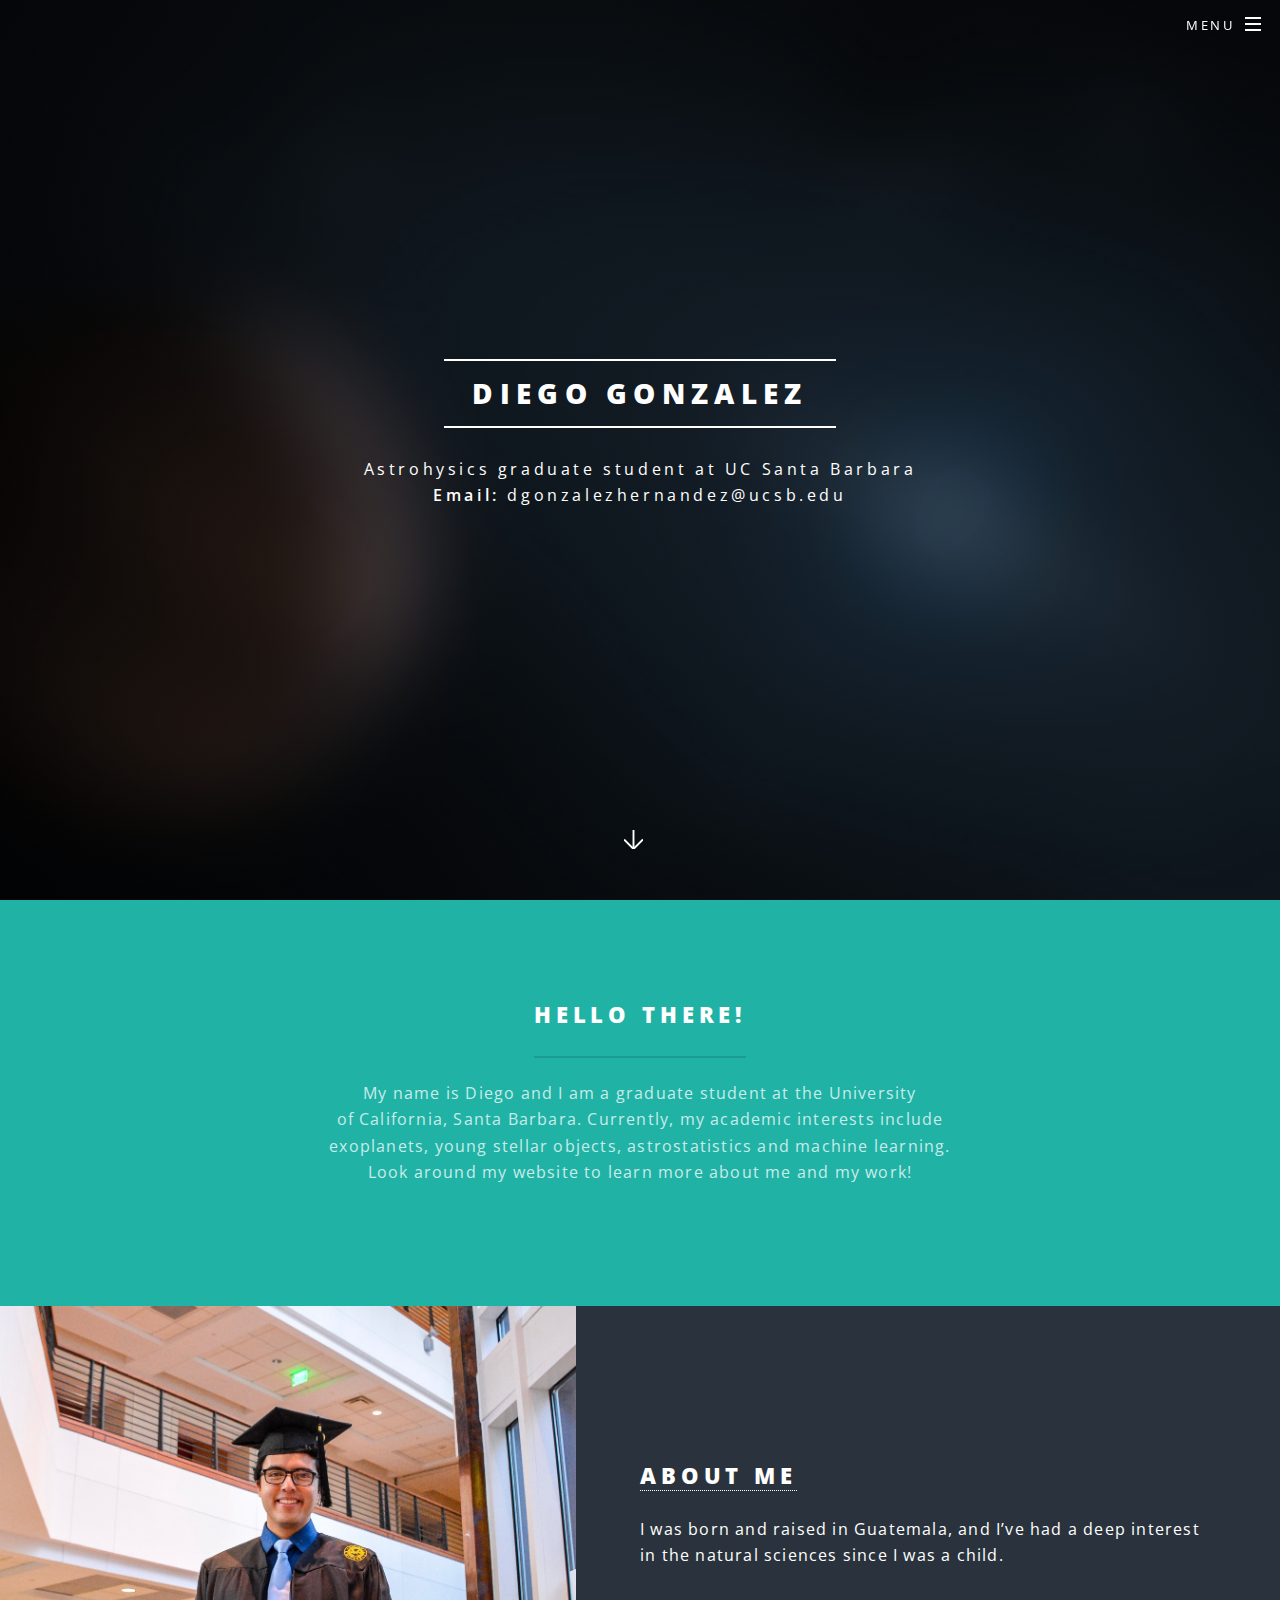
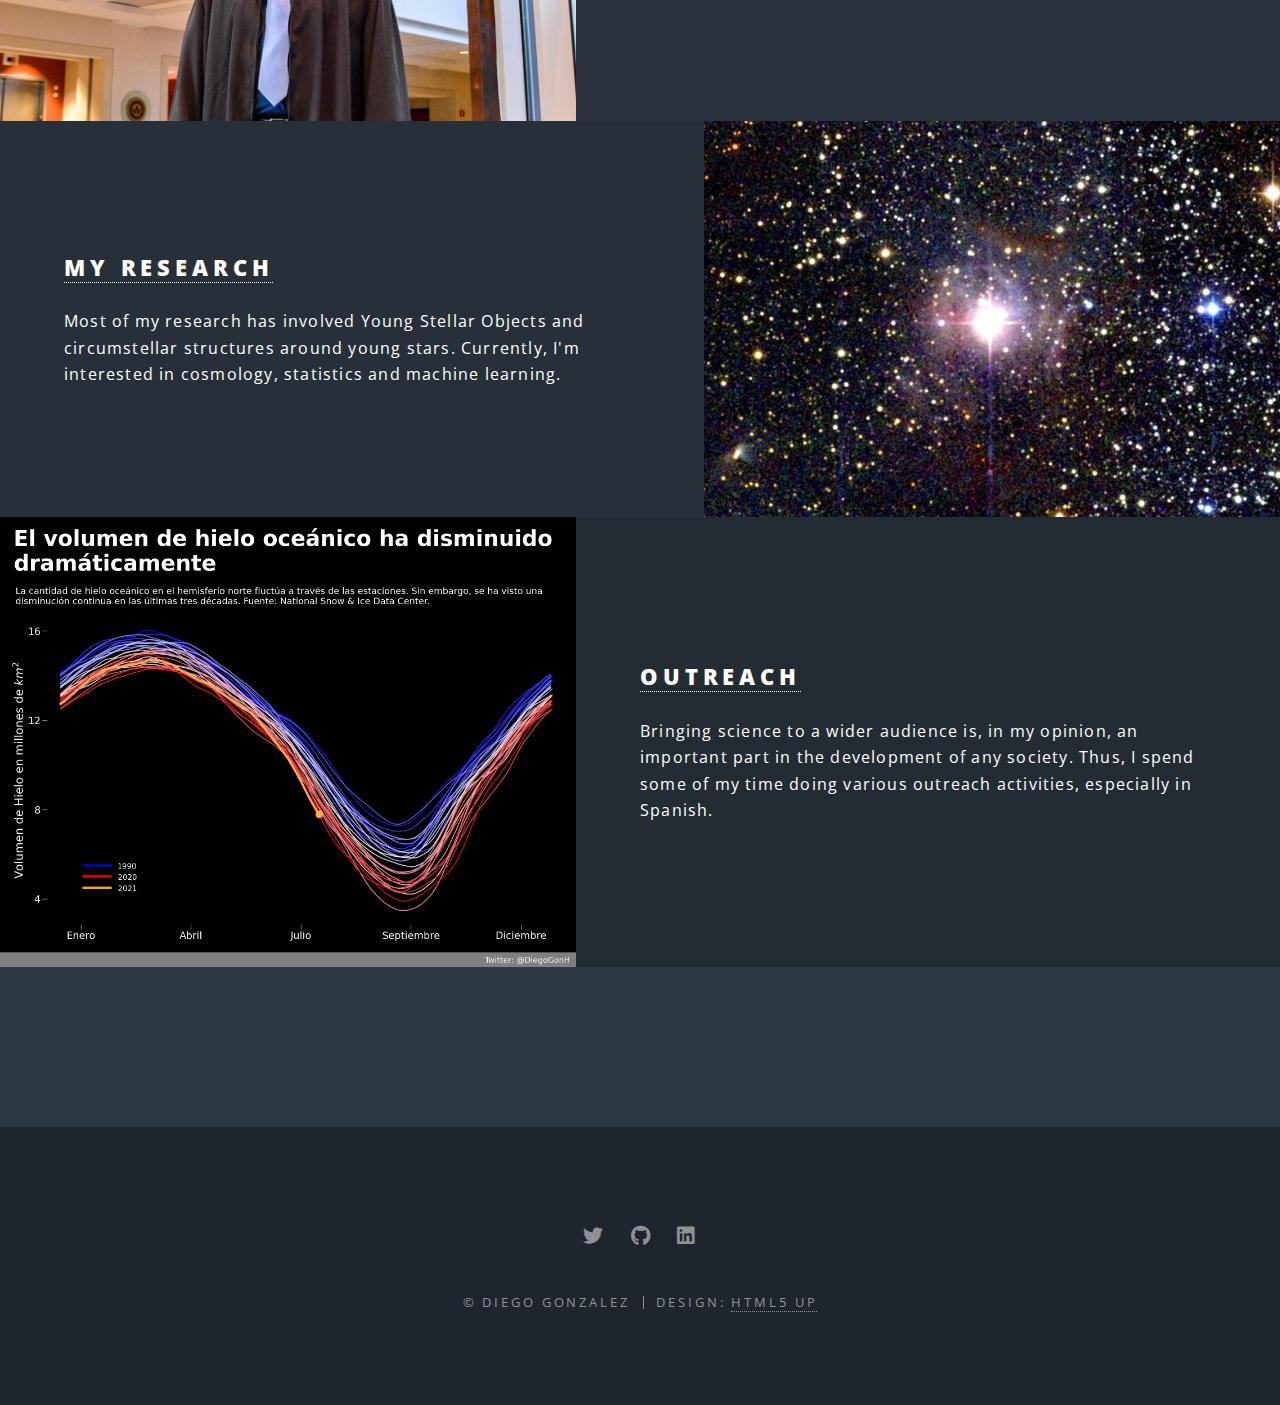
==== commit a79ea881: "updated research" ====
--- a/index.html
+++ b/index.html
@@ -30,6 +30,7 @@
 											<li><a href="aboutme.html">About Me</a></li>
 											<li><a href="research.html">My Research</a></li>
 											<li><a href="outreach.html">Outreach</a></li>
+											<li><a href="index_es.html">Español</a></li>
 										</ul>
 									</div>
 								</li>
@@ -46,7 +47,7 @@
 
 							
 							<h2>Diego Gonzalez</h2>
-							<p>Astrohysics graduate student at UC Santa Barbara interested in exoplanets!<br />
+							<p>Astrohysics graduate student at UC Santa Barbara<br />
 							<b>Email:</b> dgonzalezhernandez@ucsb.edu<br />
 							</p>
 
@@ -82,7 +83,7 @@
 						<section class="spotlight">
 							<div class="image"><img src="images/mwc297atlas.jpg" alt="" /></div><div class="content">
 								<h2><a href="research.html">My Research</a></h2>
-								<p>Most of my research has involved Young Stellar Objects and circumstellar structures around young stars. Currently, I'm interested in exoplanets, statistics and machine learning.</p>
+								<p>Most of my research has involved Young Stellar Objects and circumstellar structures around young stars. Currently, I'm interested in cosmology, statistics and machine learning.</p>
 							</div>
 						</section>
 						<section class="spotlight">
--- a/assets/css/main.css
+++ b/assets/css/main.css
@@ -3752,6 +3752,14 @@
 					    margin-bottom: 5%;
 					}
 
+					#banner h2 {
+						font-size: 1.25em;
+					}
+
+					#banner p {
+						font-size: 0.75em;
+					}
+
 				}
 
 /*		@media screen and (max-width: 736px) {
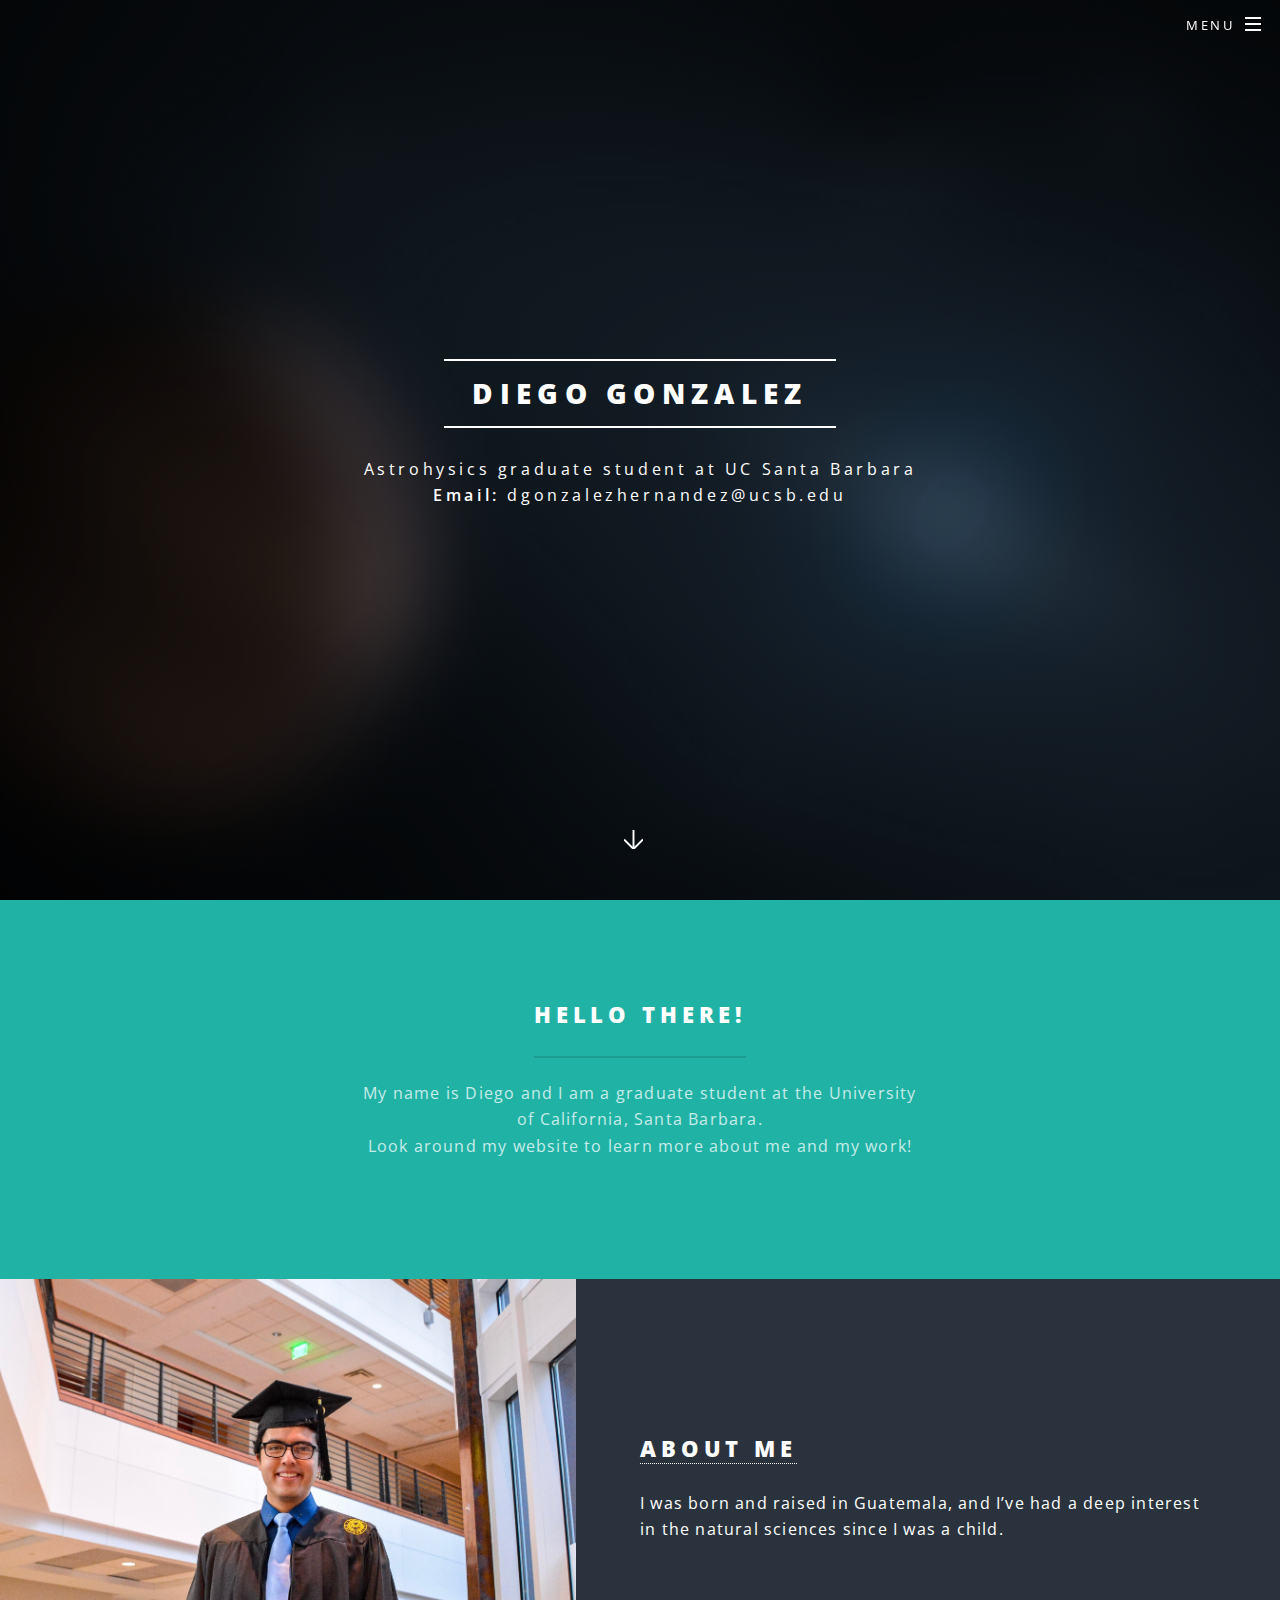
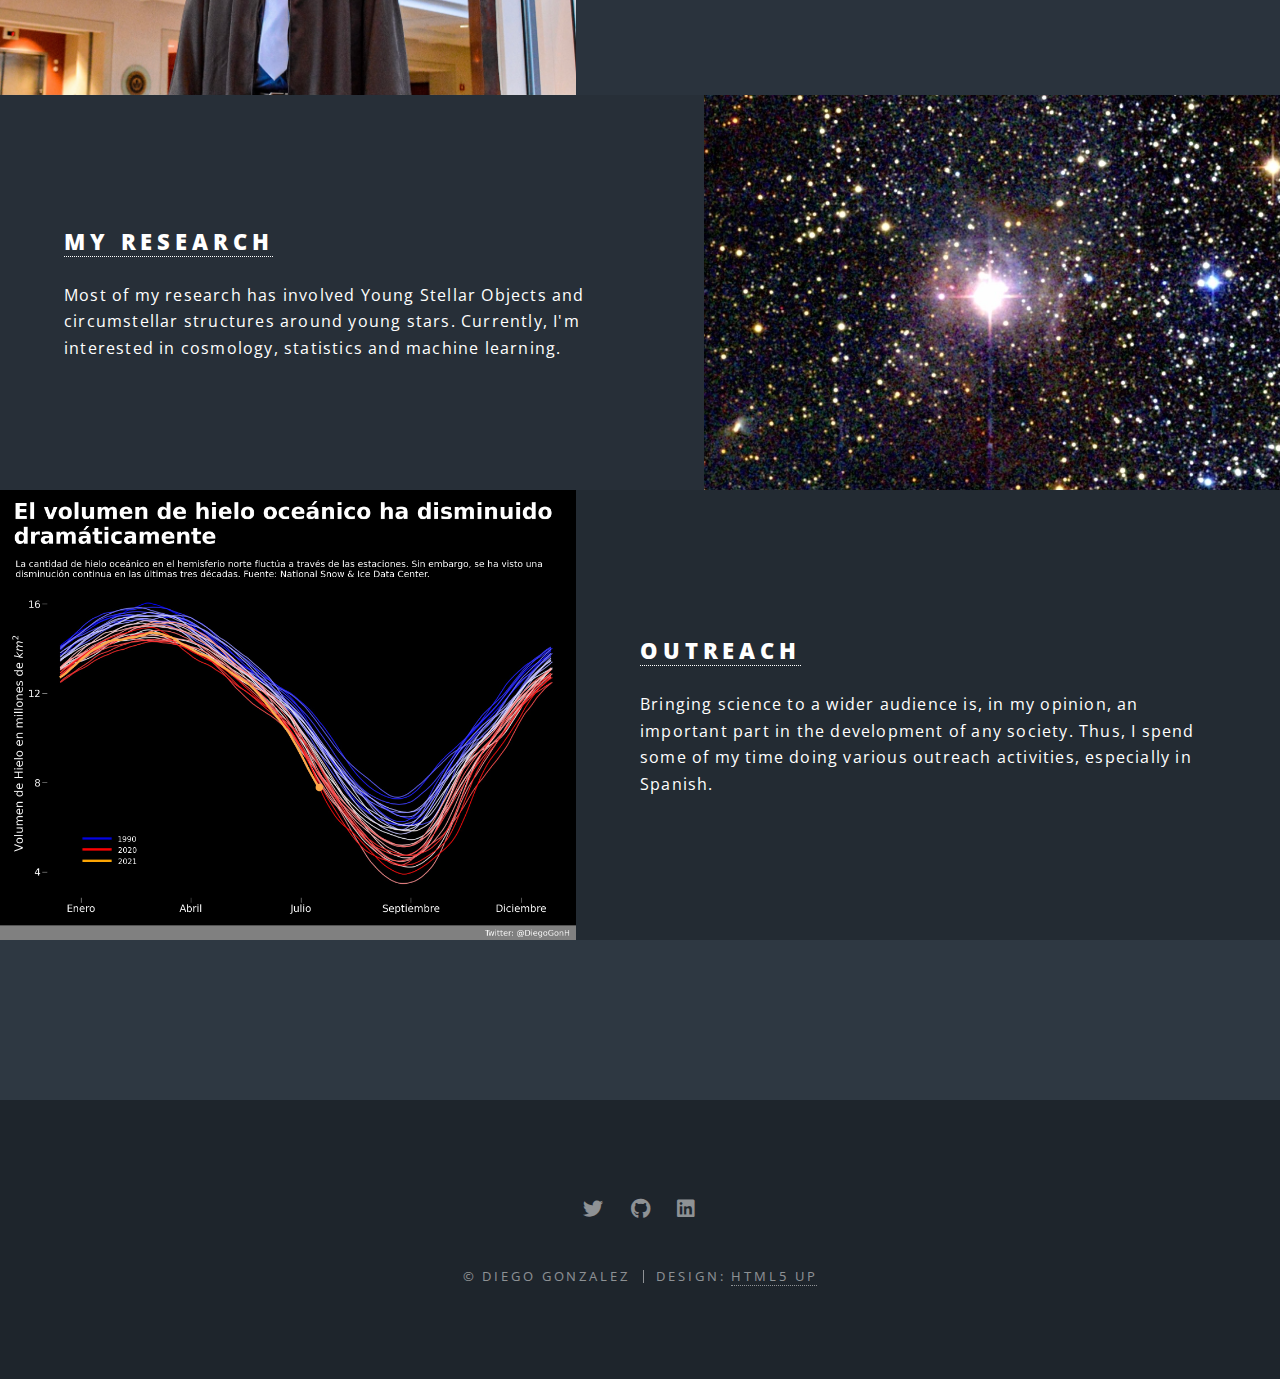
==== commit c75bb52a: "edited wrong info" ====
--- a/index.html
+++ b/index.html
@@ -64,8 +64,7 @@
 							<header class="major">
 								<h2>Hello there!</h2>
 								<p>My name is Diego and I am a graduate student at the University<br />
-								of California, Santa Barbara. Currently, my academic interests include<br />
-								exoplanets, young stellar objects, astrostatistics and machine learning.<br />
+								of California, Santa Barbara. <br />
 								Look around my website to learn more about me and my work!<br />
 								</p>
 							</header>
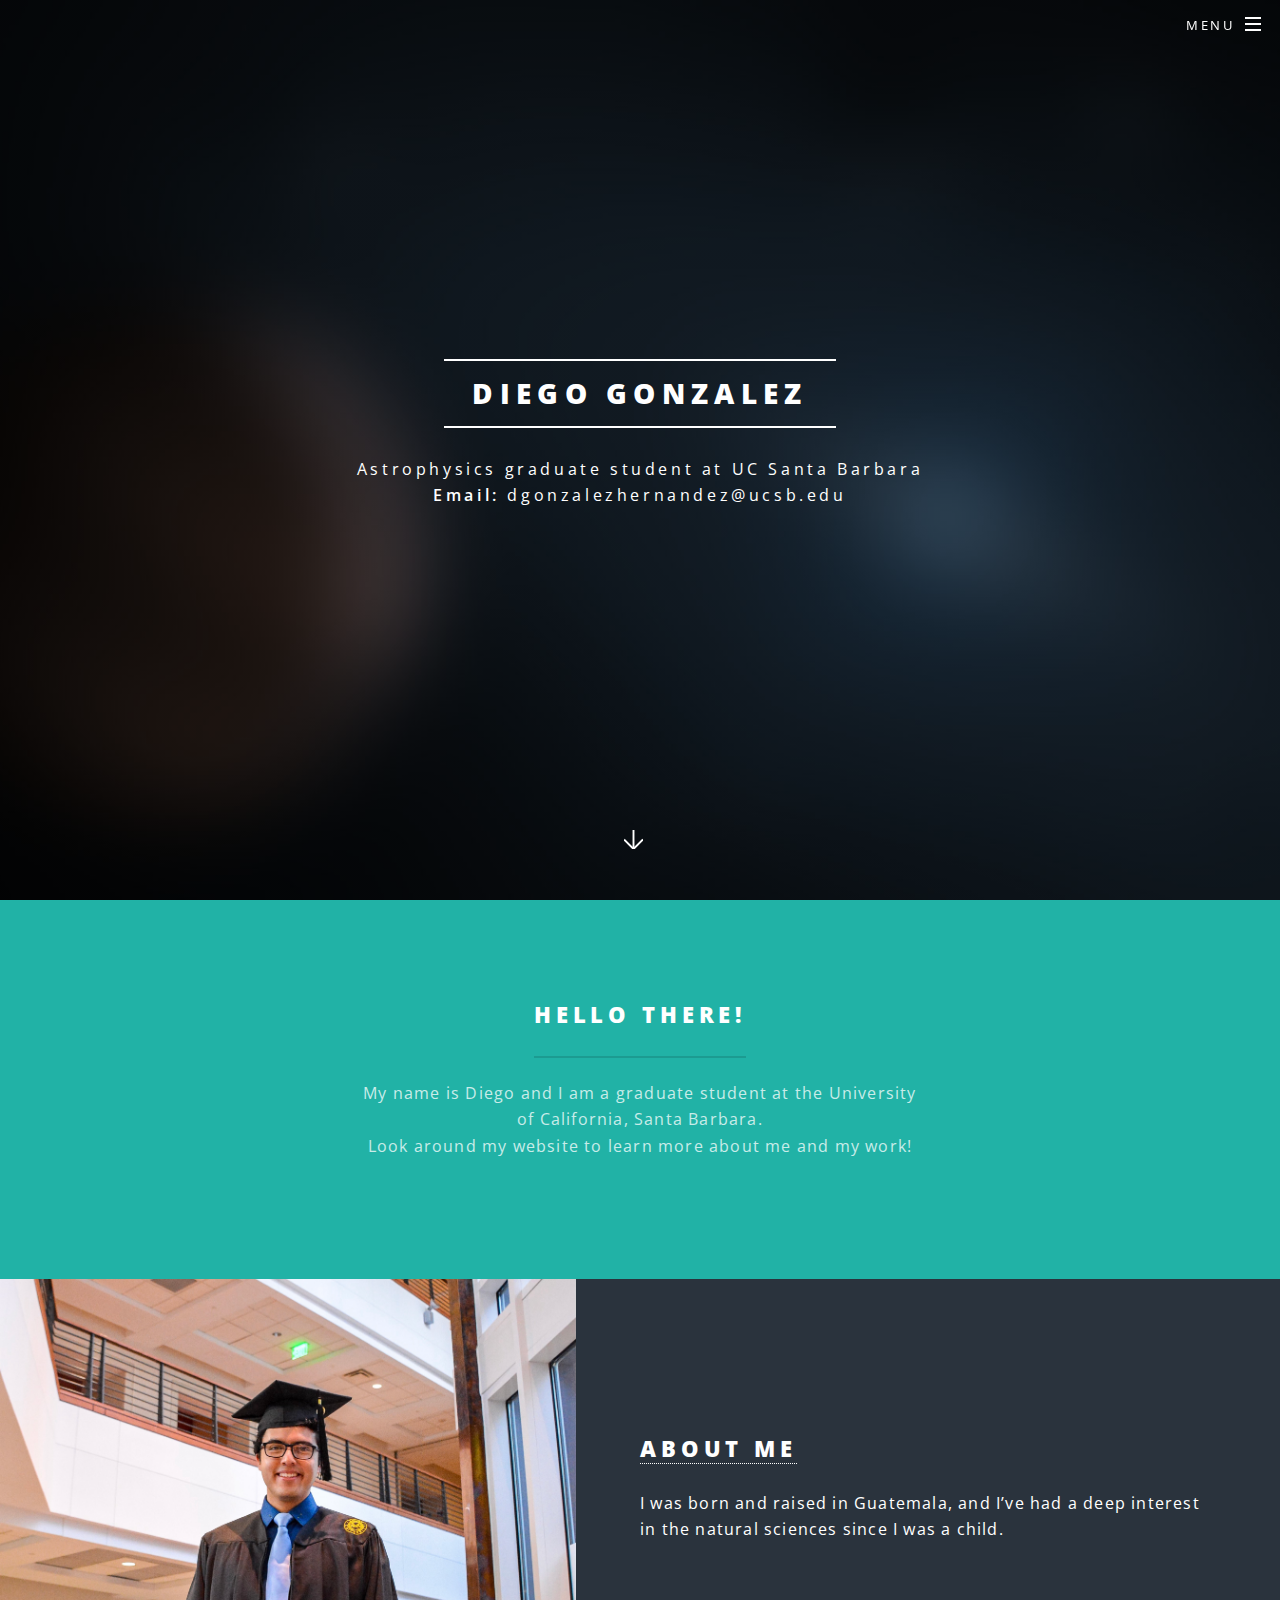
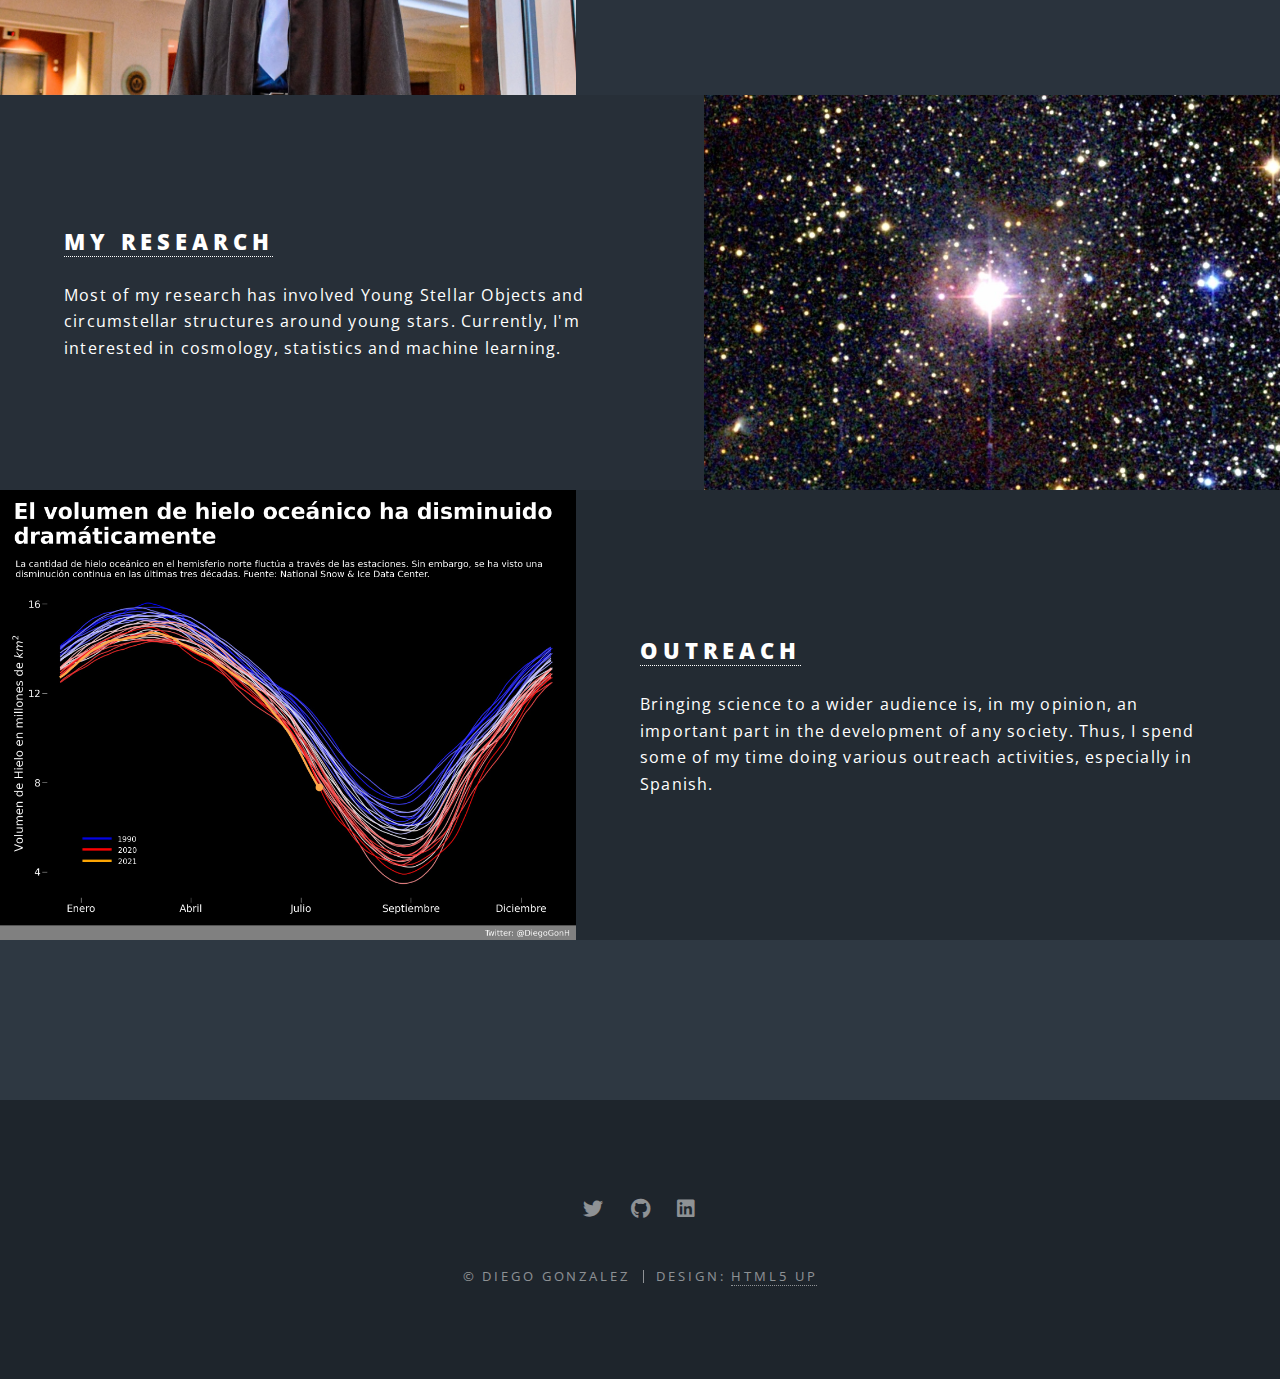
==== commit b0f59540: "typo" ====
--- a/index.html
+++ b/index.html
@@ -47,7 +47,7 @@
 
 							
 							<h2>Diego Gonzalez</h2>
-							<p>Astrohysics graduate student at UC Santa Barbara<br />
+							<p>Astrophysics graduate student at UC Santa Barbara<br />
 							<b>Email:</b> dgonzalezhernandez@ucsb.edu<br />
 							</p>
 
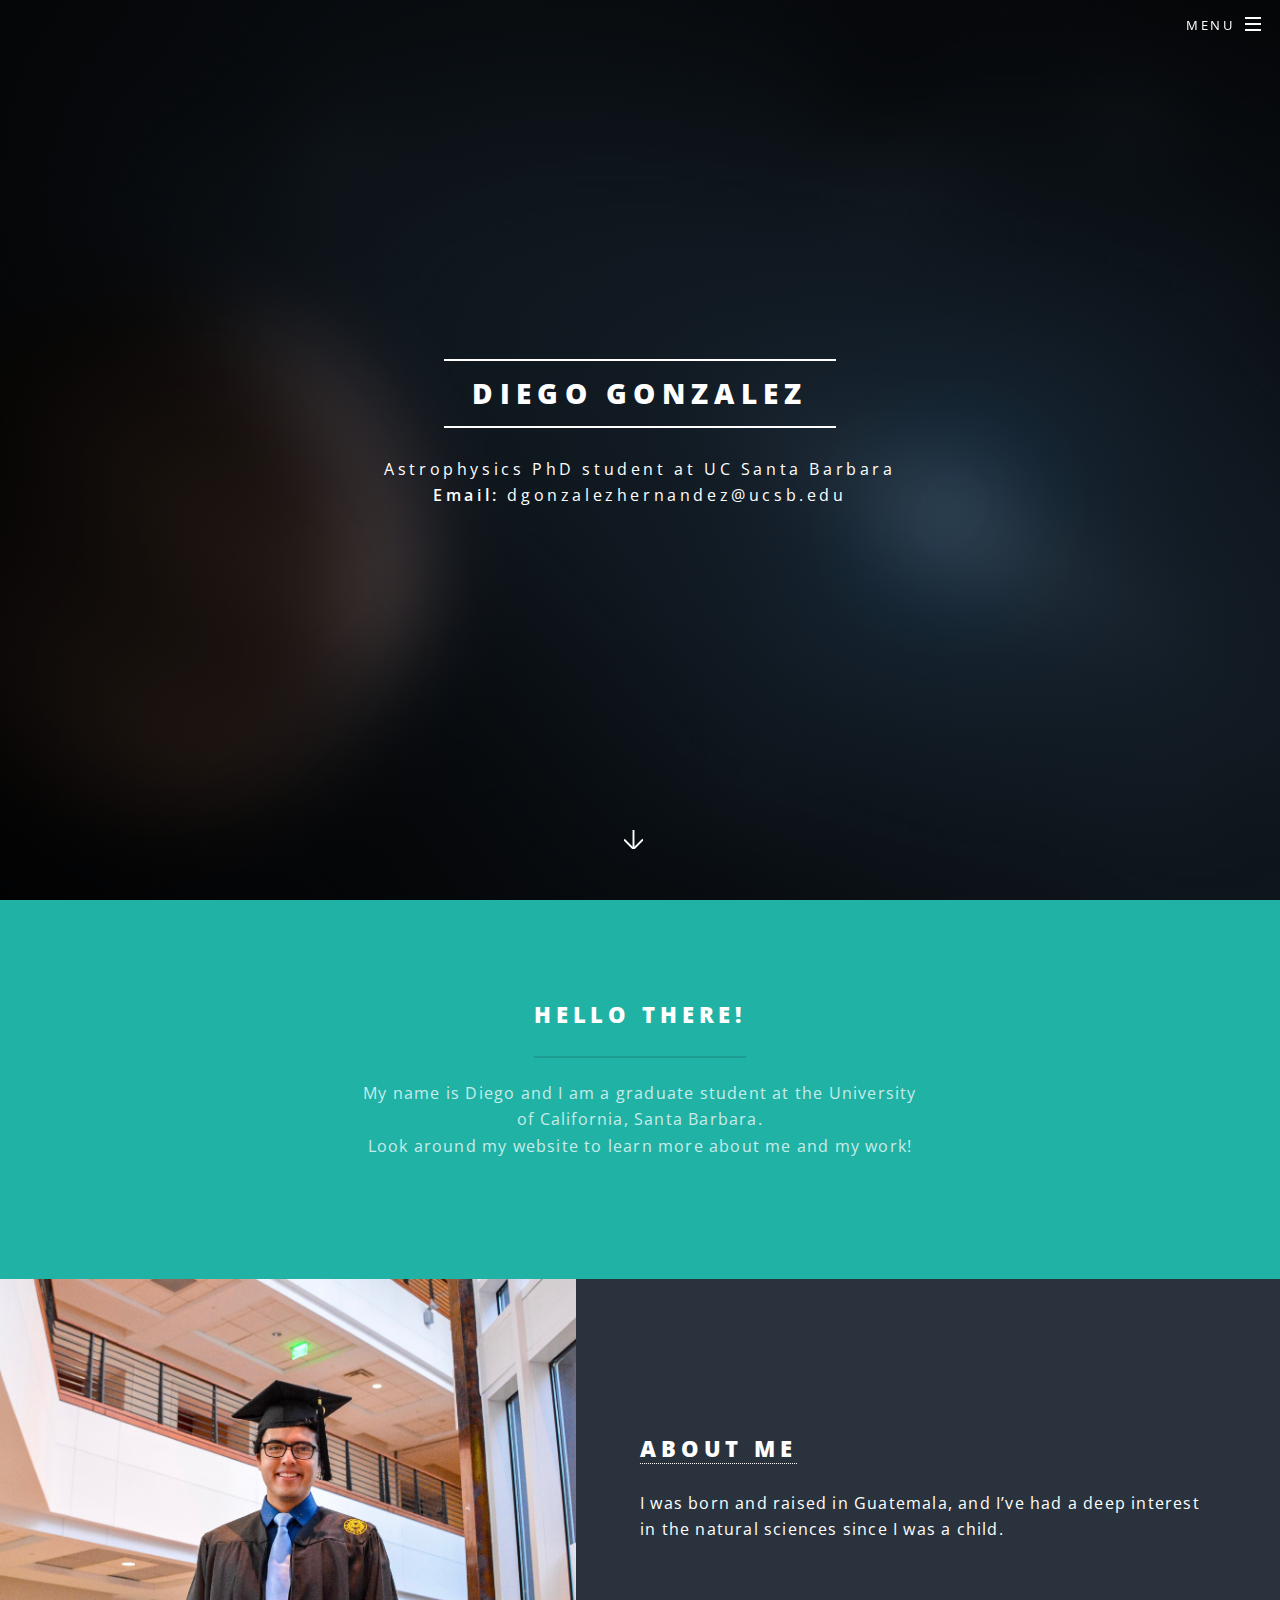
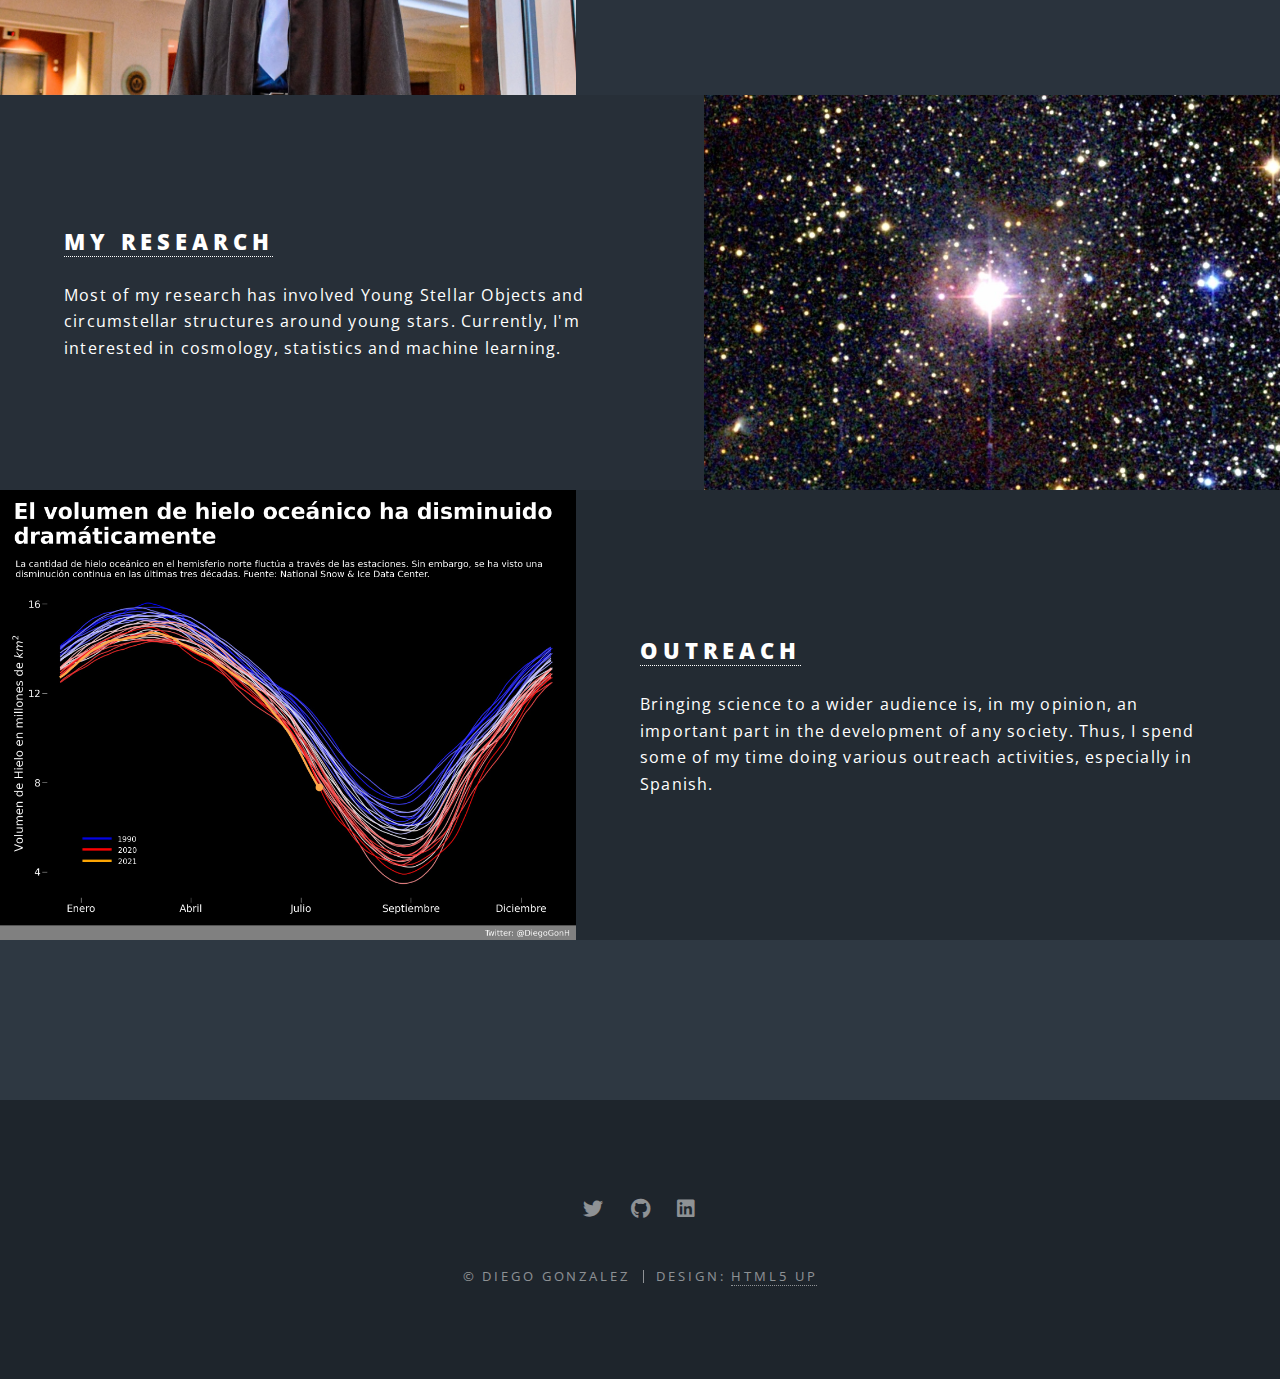
==== commit 832cd130: "minor changes" ====
--- a/index.html
+++ b/index.html
@@ -47,7 +47,7 @@
 
 							
 							<h2>Diego Gonzalez</h2>
-							<p>Astrophysics graduate student at UC Santa Barbara<br />
+							<p>Astrophysics PhD student at UC Santa Barbara<br />
 							<b>Email:</b> dgonzalezhernandez@ucsb.edu<br />
 							</p>
 
